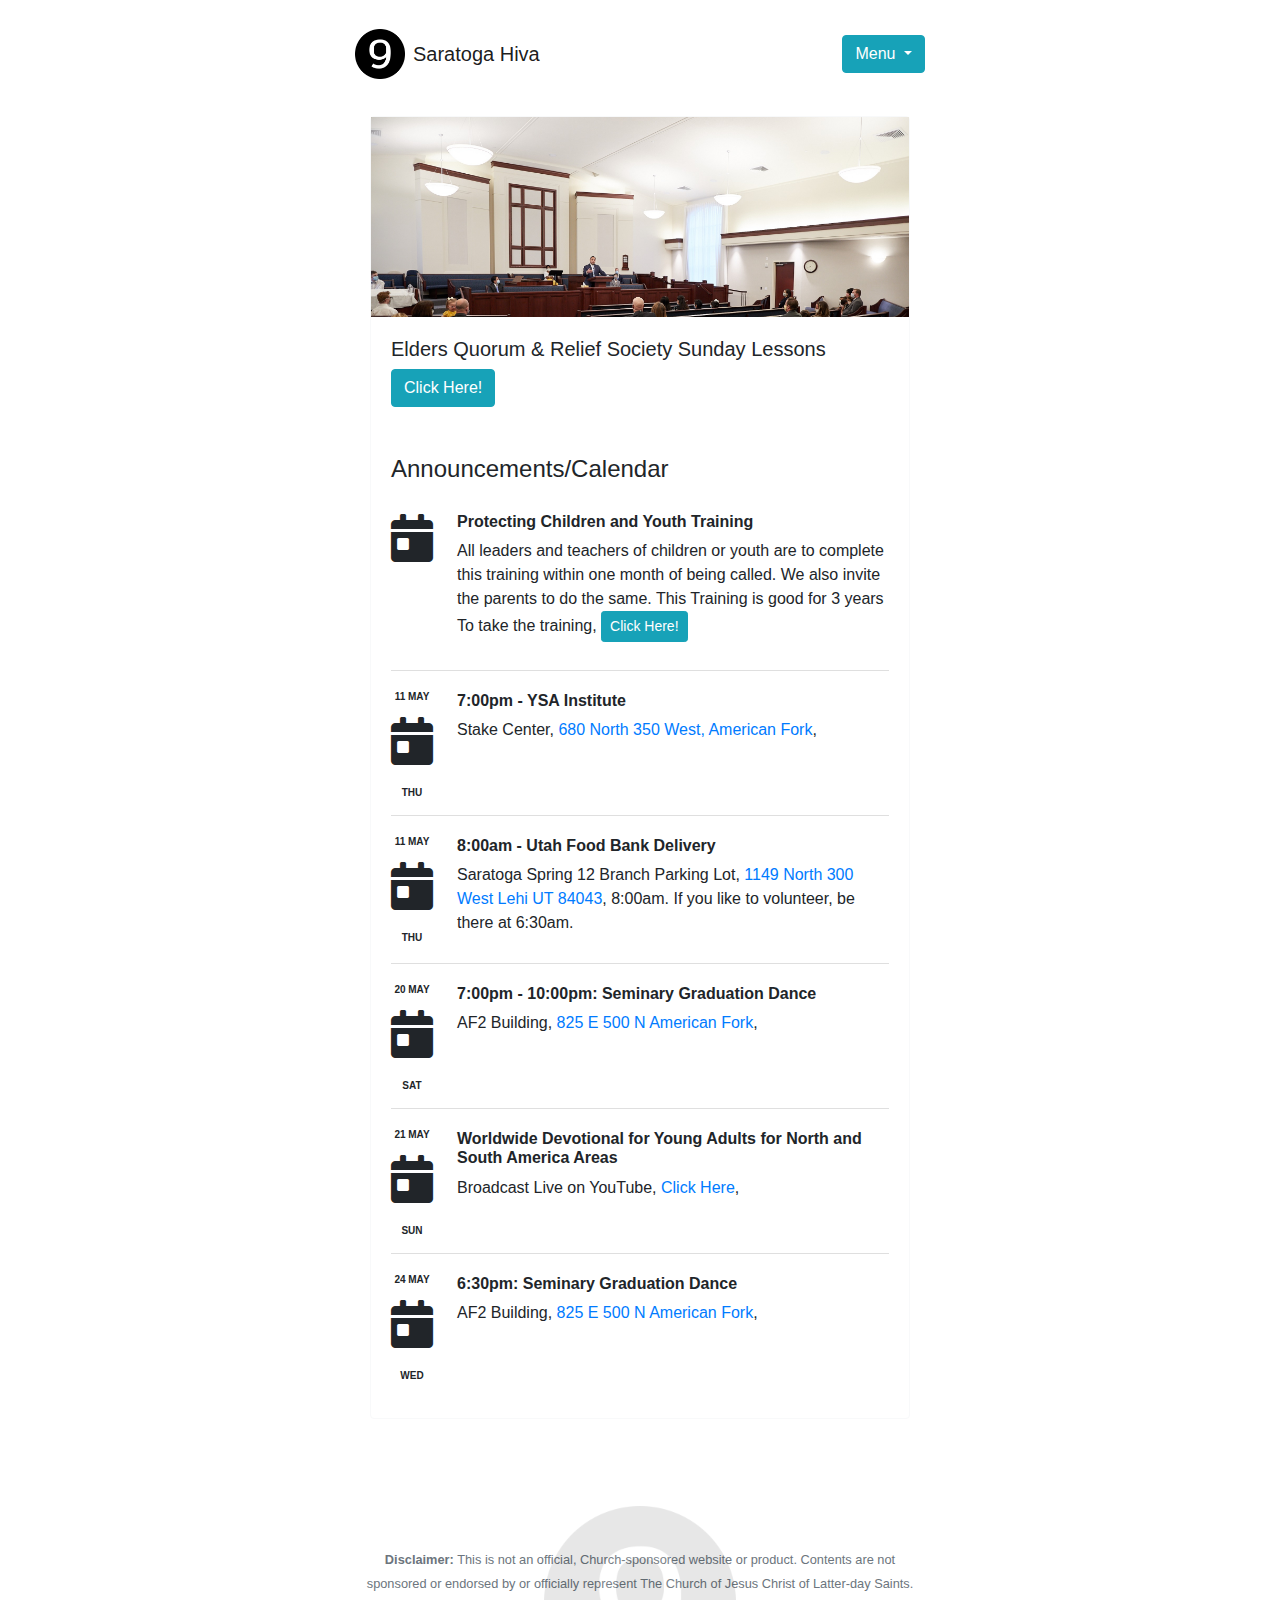
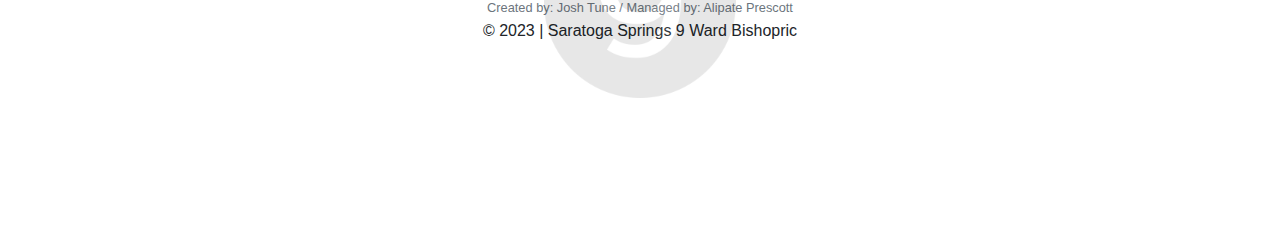
==== announcements/index.html @ 68c1c5eb "auto deployment updates" ====
<!DOCTYPE html><html lang="en"><head><meta name="generator" content="Scully 1.1.1">
    <meta charset="utf-8">
    <title>Saratoga 9</title>
    <base href="/">
    <meta name="viewport" content="width=device-width, initial-scale=1">
    <link rel="icon" type="image/x-icon" href="favicon.ico">
  <link rel="stylesheet" href="styles.css"><script charset="utf-8" src="default~features-announcements-announcements-module~features-cheat-sheet-cheat-sheet-module~features~36533566.js"></script><script charset="utf-8" src="features-announcements-announcements-module.js"></script><style>.logo[_ngcontent-tpg-c47] { height: 50px; width: 50px;}</style><style>.nav-item[_ngcontent-tpg-c47] { cursor: pointer; }</style><style>#footer[_ngcontent-tpg-c48] {position: relative; min-height: 200px; margin-top: 80px; margin-left: auto;}</style><style>img.footer-logo[_ngcontent-tpg-c48] {opacity: 0.09; position: relative; margin: 0 auto -180px 0;}</style><style>.card-img-wrapper[_ngcontent-tpg-c109] {
  background: url('sacrament-seating-02.jpg');
  background-size: cover;
  height: 200px;
}
/*# sourceMappingURL=[data-uri] */</style><style>.card-img-wrapper[_ngcontent-tpg-c108] {
  background: url('sacrament-seating-02.jpg');
  background-size: cover;
  height: 200px;
}

.card-img-wrapper1[_ngcontent-tpg-c108] {
  background: url('eq-rs-lessons-q1-2023.png');
  background-size: cover;
  height: 610px;
}
/*# sourceMappingURL=[data-uri] */</style><script>window['ScullyIO']='generated';</script></head>
  <body scully-version="1.1.1">
    <s9-root ng-version="11.2.14"><router-outlet></router-outlet><s9-main><s9-navigation _nghost-tpg-c47=""><nav _ngcontent-tpg-c47="" class="navbar navbar-expand-lg navbar-light mt-3"><div _ngcontent-tpg-c47="" class="container custom-container"><a _ngcontent-tpg-c47="" routerlink="/home" class="navbar-brand d-flex align-items-center" ng-reflect-router-link="/home" href="/home"><img _ngcontent-tpg-c47="" src="./assets/logo.png" class="logo"><span _ngcontent-tpg-c47="" class="ml-2">Saratoga Hiva</span></a><div _ngcontent-tpg-c47="" class="btn-group"><button _ngcontent-tpg-c47="" type="button" data-toggle="dropdown" data-target="#navbar-items" aria-controls="navbar-items" aria-expanded="false" id="Toggle navigation" class="btn btn-info dropdown-toggle"> Menu </button><ul _ngcontent-tpg-c47="" aria-labelledby="Toggle navigation" class="dropdown-menu dropdown-menu-dark"><li _ngcontent-tpg-c47=""><a _ngcontent-tpg-c47="" routerlink="home" class="dropdown-item" ng-reflect-router-link="home" href="/home">Home</a></li><li _ngcontent-tpg-c47=""><a _ngcontent-tpg-c47="" routerlink="announcements" class="dropdown-item" ng-reflect-router-link="announcements" href="/announcements">Announcements/Calendar/Lessons</a></li><li _ngcontent-tpg-c47=""><hr _ngcontent-tpg-c47="" class="dropdown-divider"></li><!--bindings={
  "ng-reflect-ng-for-of": ""
}--><li _ngcontent-tpg-c47="" class="nav-item"><a _ngcontent-tpg-c47="" routerlink="/login" class="nav-item nav-link" ng-reflect-router-link="/login" href="/login"><i _ngcontent-tpg-c47="" class="fas fa-sign-in-alt"></i> Sign In </a><!--bindings={
  "ng-reflect-ng-if": "true"
}--><!--bindings={
  "ng-reflect-ng-if": "false"
}--></li></ul></div></div></nav></s9-navigation><div class="custom-container container pt-4 mrg-horizon-auto"><router-outlet></router-outlet><s9-announcements _nghost-tpg-c109=""><div _ngcontent-tpg-c109="" id="announcements" class="col-12 mb-3"><s9-announcement-list _ngcontent-tpg-c109="" _nghost-tpg-c108="" ng-reflect-announcements="[object Object],[object Object"><div _ngcontent-tpg-c108="" class="card border-light"><div _ngcontent-tpg-c108="" class="card-img-wrapper"></div><div _ngcontent-tpg-c108="" class="card-body"><section _ngcontent-tpg-c108=""><h5 _ngcontent-tpg-c108="">Elders Quorum &amp; Relief Society Sunday Lessons</h5><button _ngcontent-tpg-c108="" type="button" data-toggle="modal" data-target="#exampleModalLong" class="btn btn-info"> Click Here! </button><div _ngcontent-tpg-c108="" id="exampleModalLong" tabindex="-1" role="dialog" aria-labelledby="exampleModalLongTitle" aria-hidden="true" class="modal fade"><div _ngcontent-tpg-c108="" role="document" class="modal-dialog"><div _ngcontent-tpg-c108="" class="modal-content"><div _ngcontent-tpg-c108="" class="modal-header"><h4 _ngcontent-tpg-c108="" id="exampleModalLongTitle" class="modal-title"></h4><button _ngcontent-tpg-c108="" type="button" data-dismiss="modal" aria-label="Close" class="close"><span _ngcontent-tpg-c108="" aria-hidden="true">×</span></button></div><div _ngcontent-tpg-c108="" class="modal-body"><div _ngcontent-tpg-c108="" class="card border-light"><div _ngcontent-tpg-c108="" class="card-img-wrapper1"></div></div></div><div _ngcontent-tpg-c108="" class="modal-footer"><button _ngcontent-tpg-c108="" type="button" data-dismiss="modal" class="btn btn-secondary"> Close </button></div></div></div></div></section><br _ngcontent-tpg-c108=""><br _ngcontent-tpg-c108=""><section _ngcontent-tpg-c108=""><h1 _ngcontent-tpg-c108="" class="h4"><a _ngcontent-tpg-c108="" id="user-content-ward-conference-agenda" aria-hidden="false" href="#ward-conference-" class="anchor"></a>Announcements/Calendar </h1><ul _ngcontent-tpg-c108="" class="list-group list-group-flush"><li _ngcontent-tpg-c108="" class="list-group-item ml-0 pl-0 mr-0 pr-0"><div _ngcontent-tpg-c108="" class="d-flex justify-content-start"><div _ngcontent-tpg-c108="" class="text-center"><span _ngcontent-tpg-c108="" class="text-uppercase font-weight-bold font-size-10"></span><div _ngcontent-tpg-c108="" class="fa-3x"><i _ngcontent-tpg-c108="" class="fas fa-calendar-day"></i></div><span _ngcontent-tpg-c108="" class="text-uppercase font-weight-bold font-size-10"></span></div><div _ngcontent-tpg-c108="" class="ml-4 mt-2"><h2 _ngcontent-tpg-c108="" class="h6 font-weight-bold"> Protecting Children and Youth Training </h2><p _ngcontent-tpg-c108="">All leaders and teachers of children or youth are to complete this training within one month of being called. We also invite the parents to do the same. This Training is good for 3 years To take the training, <a class="btn btn-sm btn-info font-size-14 text-capitalize" href="https://www.churchofjesuschrist.org/callings/church-safety-and-health/protecting-children-and-youth?lang=eng&amp;cid=rdb_v_protectingchildren" target="_blank">Click Here!</a> </p></div></div></li><li _ngcontent-tpg-c108="" class="list-group-item ml-0 pl-0 mr-0 pr-0"><div _ngcontent-tpg-c108="" class="d-flex justify-content-start"><div _ngcontent-tpg-c108="" class="text-center"><span _ngcontent-tpg-c108="" class="text-uppercase font-weight-bold font-size-10">11 May</span><div _ngcontent-tpg-c108="" class="fa-3x"><i _ngcontent-tpg-c108="" class="fas fa-calendar-day"></i></div><span _ngcontent-tpg-c108="" class="text-uppercase font-weight-bold font-size-10">Thu</span></div><div _ngcontent-tpg-c108="" class="ml-4 mt-2"><h2 _ngcontent-tpg-c108="" class="h6 font-weight-bold"> 7:00pm - YSA Institute </h2><p _ngcontent-tpg-c108="">Stake Center, <a href="https://goo.gl/maps/RvUDX51bqqeHVh8r7" target="_blank">680 North 350 West, American Fork</a>,</p></div></div></li><li _ngcontent-tpg-c108="" class="list-group-item ml-0 pl-0 mr-0 pr-0"><div _ngcontent-tpg-c108="" class="d-flex justify-content-start"><div _ngcontent-tpg-c108="" class="text-center"><span _ngcontent-tpg-c108="" class="text-uppercase font-weight-bold font-size-10">11 May</span><div _ngcontent-tpg-c108="" class="fa-3x"><i _ngcontent-tpg-c108="" class="fas fa-calendar-day"></i></div><span _ngcontent-tpg-c108="" class="text-uppercase font-weight-bold font-size-10">Thu</span></div><div _ngcontent-tpg-c108="" class="ml-4 mt-2"><h2 _ngcontent-tpg-c108="" class="h6 font-weight-bold"> 8:00am - Utah Food Bank Delivery </h2><p _ngcontent-tpg-c108="">Saratoga Spring 12 Branch Parking Lot, <a href="https://goo.gl/maps/GCA2rMwdfKwQbxZu5" target="_blank">1149 North 300 West Lehi UT 84043</a>, 8:00am. If you like to volunteer, be there at 6:30am.</p></div></div></li><li _ngcontent-tpg-c108="" class="list-group-item ml-0 pl-0 mr-0 pr-0"><div _ngcontent-tpg-c108="" class="d-flex justify-content-start"><div _ngcontent-tpg-c108="" class="text-center"><span _ngcontent-tpg-c108="" class="text-uppercase font-weight-bold font-size-10">20 May</span><div _ngcontent-tpg-c108="" class="fa-3x"><i _ngcontent-tpg-c108="" class="fas fa-calendar-day"></i></div><span _ngcontent-tpg-c108="" class="text-uppercase font-weight-bold font-size-10">Sat</span></div><div _ngcontent-tpg-c108="" class="ml-4 mt-2"><h2 _ngcontent-tpg-c108="" class="h6 font-weight-bold"> 7:00pm - 10:00pm: Seminary Graduation Dance </h2><p _ngcontent-tpg-c108="">AF2 Building, <a href="https://goo.gl/maps/T1vbbbV4PmntC7ww6" target="_blank">825 E 500 N American Fork</a>, </p></div></div></li><li _ngcontent-tpg-c108="" class="list-group-item ml-0 pl-0 mr-0 pr-0"><div _ngcontent-tpg-c108="" class="d-flex justify-content-start"><div _ngcontent-tpg-c108="" class="text-center"><span _ngcontent-tpg-c108="" class="text-uppercase font-weight-bold font-size-10">21 May</span><div _ngcontent-tpg-c108="" class="fa-3x"><i _ngcontent-tpg-c108="" class="fas fa-calendar-day"></i></div><span _ngcontent-tpg-c108="" class="text-uppercase font-weight-bold font-size-10">Sun</span></div><div _ngcontent-tpg-c108="" class="ml-4 mt-2"><h2 _ngcontent-tpg-c108="" class="h6 font-weight-bold"> Worldwide Devotional for Young Adults for North and South America Areas </h2><p _ngcontent-tpg-c108="">Broadcast Live on YouTube, <a href="https://www.churchofjesuschrist.org/media/broadcasts?lang=eng" target="_blank">Click Here</a>, </p></div></div></li><li _ngcontent-tpg-c108="" class="list-group-item ml-0 pl-0 mr-0 pr-0"><div _ngcontent-tpg-c108="" class="d-flex justify-content-start"><div _ngcontent-tpg-c108="" class="text-center"><span _ngcontent-tpg-c108="" class="text-uppercase font-weight-bold font-size-10">24 May</span><div _ngcontent-tpg-c108="" class="fa-3x"><i _ngcontent-tpg-c108="" class="fas fa-calendar-day"></i></div><span _ngcontent-tpg-c108="" class="text-uppercase font-weight-bold font-size-10">Wed</span></div><div _ngcontent-tpg-c108="" class="ml-4 mt-2"><h2 _ngcontent-tpg-c108="" class="h6 font-weight-bold"> 6:30pm: Seminary Graduation Dance </h2><p _ngcontent-tpg-c108="">AF2 Building, <a href="https://goo.gl/maps/T1vbbbV4PmntC7ww6" target="_blank">825 E 500 N American Fork</a>, </p></div></div></li><!--bindings={
  "ng-reflect-ng-for-of": "[object Object],[object Object"
}--></ul></section></div></div></s9-announcement-list></div></s9-announcements><!--container--></div><s9-footer _nghost-tpg-c48=""><div _ngcontent-tpg-c48="" id="footer" class="container custom-container mrg-btm-150 text-center"><img _ngcontent-tpg-c48="" src="./assets/logo.png" class="footer-logo"><span _ngcontent-tpg-c48="" style="vertical-align: middle; display: inline-block;"><br _ngcontent-tpg-c48=""><small _ngcontent-tpg-c48="" _ngcontent-gql-c26="" class="text-muted"><b _ngcontent-tpg-c48="">Disclaimer:</b> This is not an official, Church-sponsored website or product. Contents are not sponsored or endorsed by or officially represent The Church of Jesus Christ of Latter-day Saints.</small></span><br _ngcontent-tpg-c48=""><small _ngcontent-tpg-c48="" _ngcontent-gql-c26="" class="text-muted">Created by: Josh Tune / Managed by: Alipate Prescott</small><br _ngcontent-tpg-c48=""> © 2023 | Saratoga Springs 9 Ward Bishopric </div></s9-footer></s9-main><!--container--></s9-root>
  <script id="ScullyIO-transfer-state"></script><script src="runtime.js" defer=""></script><script src="polyfills.js" defer=""></script><script src="scripts.js" defer=""></script><script src="vendor.js" defer=""></script><script src="main.js" defer=""></script>

</body></html>
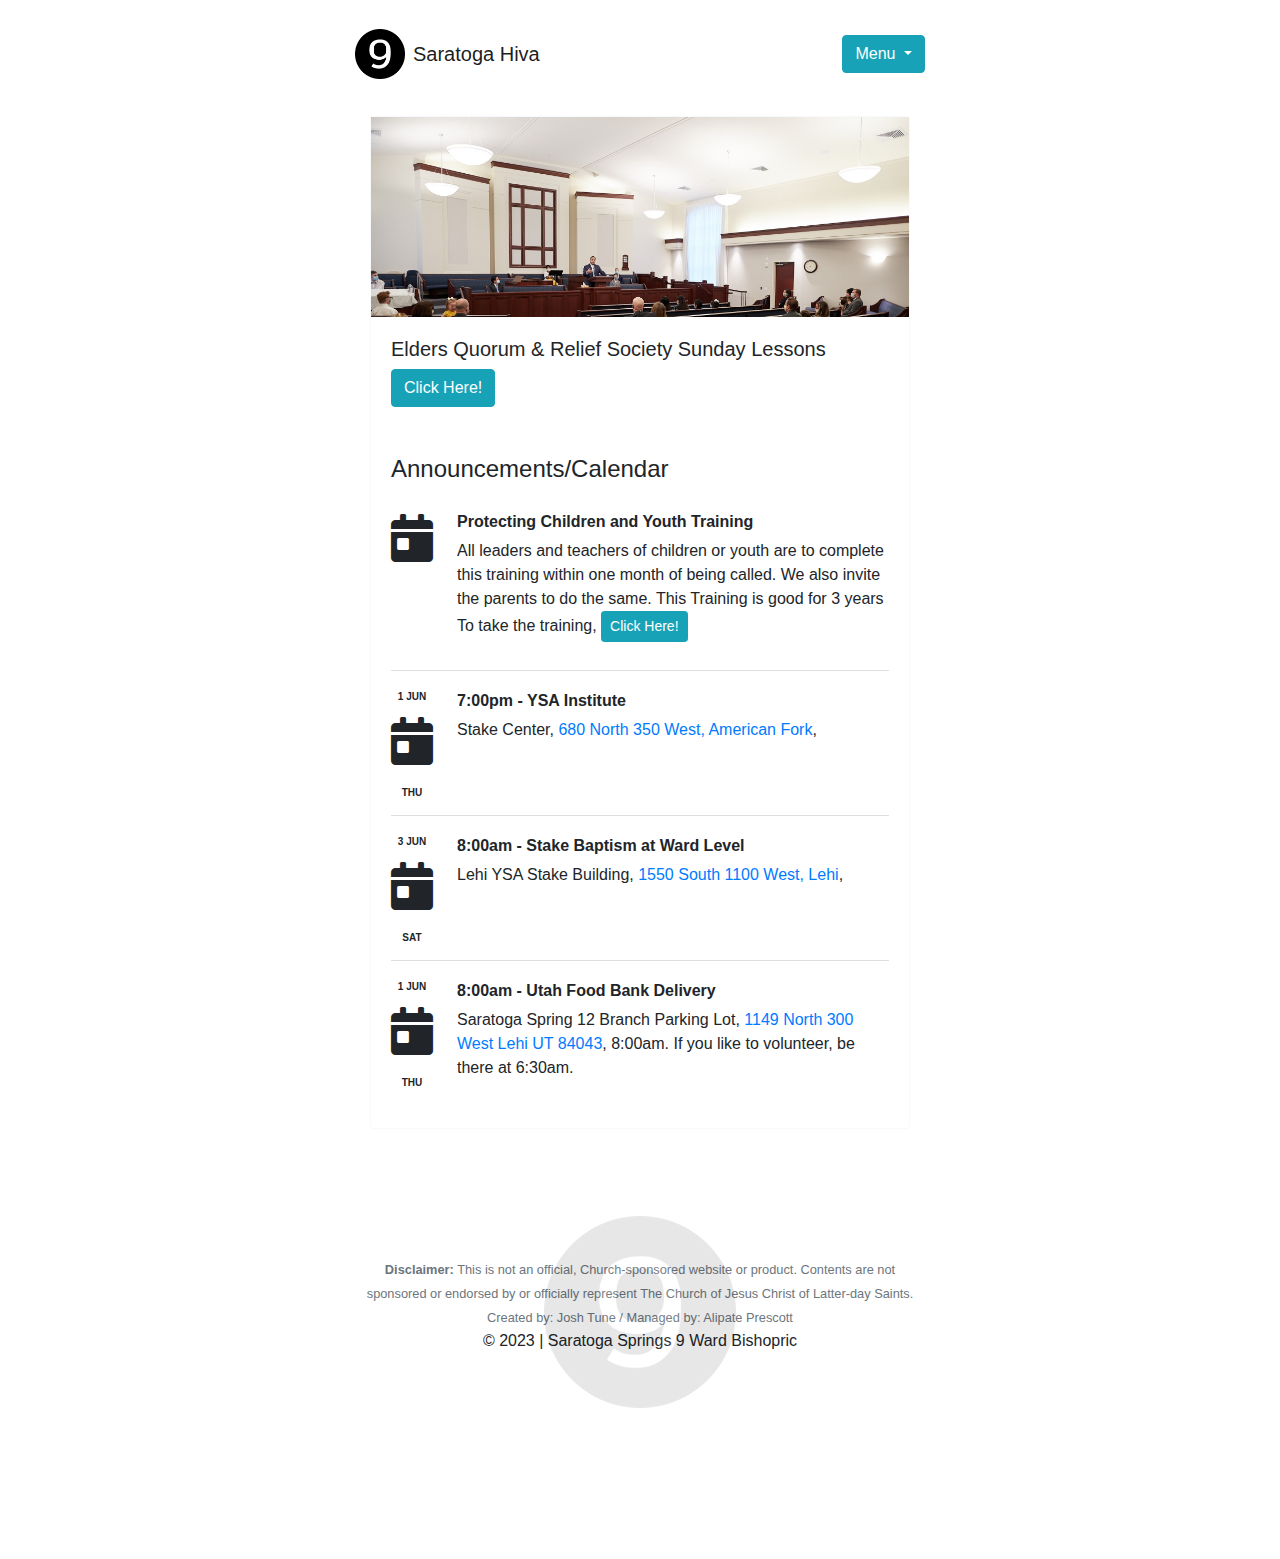
==== commit a4e3f076: "auto deployment updates" ====
--- a/announcements/index.html
+++ b/announcements/index.html
@@ -4,33 +4,33 @@
     <base href="/">
     <meta name="viewport" content="width=device-width, initial-scale=1">
     <link rel="icon" type="image/x-icon" href="favicon.ico">
-  <link rel="stylesheet" href="styles.css"><script charset="utf-8" src="default~features-announcements-announcements-module~features-cheat-sheet-cheat-sheet-module~features~36533566.js"></script><script charset="utf-8" src="features-announcements-announcements-module.js"></script><style>.logo[_ngcontent-tpg-c47] { height: 50px; width: 50px;}</style><style>.nav-item[_ngcontent-tpg-c47] { cursor: pointer; }</style><style>#footer[_ngcontent-tpg-c48] {position: relative; min-height: 200px; margin-top: 80px; margin-left: auto;}</style><style>img.footer-logo[_ngcontent-tpg-c48] {opacity: 0.09; position: relative; margin: 0 auto -180px 0;}</style><style>.card-img-wrapper[_ngcontent-tpg-c109] {
+  <link rel="stylesheet" href="styles.css"><script charset="utf-8" src="default~features-announcements-announcements-module~features-cheat-sheet-cheat-sheet-module~features~36533566.js"></script><script charset="utf-8" src="features-announcements-announcements-module.js"></script><style>.logo[_ngcontent-ncd-c47] { height: 50px; width: 50px;}</style><style>.nav-item[_ngcontent-ncd-c47] { cursor: pointer; }</style><style>#footer[_ngcontent-ncd-c48] {position: relative; min-height: 200px; margin-top: 80px; margin-left: auto;}</style><style>img.footer-logo[_ngcontent-ncd-c48] {opacity: 0.09; position: relative; margin: 0 auto -180px 0;}</style><style>.card-img-wrapper[_ngcontent-ncd-c109] {
   background: url('sacrament-seating-02.jpg');
   background-size: cover;
   height: 200px;
 }
-/*# sourceMappingURL=[data-uri] */</style><style>.card-img-wrapper[_ngcontent-tpg-c108] {
+/*# sourceMappingURL=[data-uri] */</style><style>.card-img-wrapper[_ngcontent-ncd-c108] {
   background: url('sacrament-seating-02.jpg');
   background-size: cover;
   height: 200px;
 }
 
-.card-img-wrapper1[_ngcontent-tpg-c108] {
+.card-img-wrapper1[_ngcontent-ncd-c108] {
   background: url('eq-rs-lessons-q1-2023.png');
   background-size: cover;
   height: 610px;
 }
 /*# sourceMappingURL=[data-uri] */</style><script>window['ScullyIO']='generated';</script></head>
   <body scully-version="1.1.1">
-    <s9-root ng-version="11.2.14"><router-outlet></router-outlet><s9-main><s9-navigation _nghost-tpg-c47=""><nav _ngcontent-tpg-c47="" class="navbar navbar-expand-lg navbar-light mt-3"><div _ngcontent-tpg-c47="" class="container custom-container"><a _ngcontent-tpg-c47="" routerlink="/home" class="navbar-brand d-flex align-items-center" ng-reflect-router-link="/home" href="/home"><img _ngcontent-tpg-c47="" src="./assets/logo.png" class="logo"><span _ngcontent-tpg-c47="" class="ml-2">Saratoga Hiva</span></a><div _ngcontent-tpg-c47="" class="btn-group"><button _ngcontent-tpg-c47="" type="button" data-toggle="dropdown" data-target="#navbar-items" aria-controls="navbar-items" aria-expanded="false" id="Toggle navigation" class="btn btn-info dropdown-toggle"> Menu </button><ul _ngcontent-tpg-c47="" aria-labelledby="Toggle navigation" class="dropdown-menu dropdown-menu-dark"><li _ngcontent-tpg-c47=""><a _ngcontent-tpg-c47="" routerlink="home" class="dropdown-item" ng-reflect-router-link="home" href="/home">Home</a></li><li _ngcontent-tpg-c47=""><a _ngcontent-tpg-c47="" routerlink="announcements" class="dropdown-item" ng-reflect-router-link="announcements" href="/announcements">Announcements/Calendar/Lessons</a></li><li _ngcontent-tpg-c47=""><hr _ngcontent-tpg-c47="" class="dropdown-divider"></li><!--bindings={
+    <s9-root ng-version="11.2.14"><router-outlet></router-outlet><s9-main><s9-navigation _nghost-ncd-c47=""><nav _ngcontent-ncd-c47="" class="navbar navbar-expand-lg navbar-light mt-3"><div _ngcontent-ncd-c47="" class="container custom-container"><a _ngcontent-ncd-c47="" routerlink="/home" class="navbar-brand d-flex align-items-center" ng-reflect-router-link="/home" href="/home"><img _ngcontent-ncd-c47="" src="./assets/logo.png" class="logo"><span _ngcontent-ncd-c47="" class="ml-2">Saratoga Hiva</span></a><div _ngcontent-ncd-c47="" class="btn-group"><button _ngcontent-ncd-c47="" type="button" data-toggle="dropdown" data-target="#navbar-items" aria-controls="navbar-items" aria-expanded="false" id="Toggle navigation" class="btn btn-info dropdown-toggle"> Menu </button><ul _ngcontent-ncd-c47="" aria-labelledby="Toggle navigation" class="dropdown-menu dropdown-menu-dark"><li _ngcontent-ncd-c47=""><a _ngcontent-ncd-c47="" routerlink="home" class="dropdown-item" ng-reflect-router-link="home" href="/home">Home</a></li><li _ngcontent-ncd-c47=""><a _ngcontent-ncd-c47="" routerlink="announcements" class="dropdown-item" ng-reflect-router-link="announcements" href="/announcements">Announcements/Calendar/Lessons</a></li><li _ngcontent-ncd-c47=""><hr _ngcontent-ncd-c47="" class="dropdown-divider"></li><!--bindings={
   "ng-reflect-ng-for-of": ""
-}--><li _ngcontent-tpg-c47="" class="nav-item"><a _ngcontent-tpg-c47="" routerlink="/login" class="nav-item nav-link" ng-reflect-router-link="/login" href="/login"><i _ngcontent-tpg-c47="" class="fas fa-sign-in-alt"></i> Sign In </a><!--bindings={
+}--><li _ngcontent-ncd-c47="" class="nav-item"><a _ngcontent-ncd-c47="" routerlink="/login" class="nav-item nav-link" ng-reflect-router-link="/login" href="/login"><i _ngcontent-ncd-c47="" class="fas fa-sign-in-alt"></i> Sign In </a><!--bindings={
   "ng-reflect-ng-if": "true"
 }--><!--bindings={
   "ng-reflect-ng-if": "false"
-}--></li></ul></div></div></nav></s9-navigation><div class="custom-container container pt-4 mrg-horizon-auto"><router-outlet></router-outlet><s9-announcements _nghost-tpg-c109=""><div _ngcontent-tpg-c109="" id="announcements" class="col-12 mb-3"><s9-announcement-list _ngcontent-tpg-c109="" _nghost-tpg-c108="" ng-reflect-announcements="[object Object],[object Object"><div _ngcontent-tpg-c108="" class="card border-light"><div _ngcontent-tpg-c108="" class="card-img-wrapper"></div><div _ngcontent-tpg-c108="" class="card-body"><section _ngcontent-tpg-c108=""><h5 _ngcontent-tpg-c108="">Elders Quorum &amp; Relief Society Sunday Lessons</h5><button _ngcontent-tpg-c108="" type="button" data-toggle="modal" data-target="#exampleModalLong" class="btn btn-info"> Click Here! </button><div _ngcontent-tpg-c108="" id="exampleModalLong" tabindex="-1" role="dialog" aria-labelledby="exampleModalLongTitle" aria-hidden="true" class="modal fade"><div _ngcontent-tpg-c108="" role="document" class="modal-dialog"><div _ngcontent-tpg-c108="" class="modal-content"><div _ngcontent-tpg-c108="" class="modal-header"><h4 _ngcontent-tpg-c108="" id="exampleModalLongTitle" class="modal-title"></h4><button _ngcontent-tpg-c108="" type="button" data-dismiss="modal" aria-label="Close" class="close"><span _ngcontent-tpg-c108="" aria-hidden="true">×</span></button></div><div _ngcontent-tpg-c108="" class="modal-body"><div _ngcontent-tpg-c108="" class="card border-light"><div _ngcontent-tpg-c108="" class="card-img-wrapper1"></div></div></div><div _ngcontent-tpg-c108="" class="modal-footer"><button _ngcontent-tpg-c108="" type="button" data-dismiss="modal" class="btn btn-secondary"> Close </button></div></div></div></div></section><br _ngcontent-tpg-c108=""><br _ngcontent-tpg-c108=""><section _ngcontent-tpg-c108=""><h1 _ngcontent-tpg-c108="" class="h4"><a _ngcontent-tpg-c108="" id="user-content-ward-conference-agenda" aria-hidden="false" href="#ward-conference-" class="anchor"></a>Announcements/Calendar </h1><ul _ngcontent-tpg-c108="" class="list-group list-group-flush"><li _ngcontent-tpg-c108="" class="list-group-item ml-0 pl-0 mr-0 pr-0"><div _ngcontent-tpg-c108="" class="d-flex justify-content-start"><div _ngcontent-tpg-c108="" class="text-center"><span _ngcontent-tpg-c108="" class="text-uppercase font-weight-bold font-size-10"></span><div _ngcontent-tpg-c108="" class="fa-3x"><i _ngcontent-tpg-c108="" class="fas fa-calendar-day"></i></div><span _ngcontent-tpg-c108="" class="text-uppercase font-weight-bold font-size-10"></span></div><div _ngcontent-tpg-c108="" class="ml-4 mt-2"><h2 _ngcontent-tpg-c108="" class="h6 font-weight-bold"> Protecting Children and Youth Training </h2><p _ngcontent-tpg-c108="">All leaders and teachers of children or youth are to complete this training within one month of being called. We also invite the parents to do the same. This Training is good for 3 years To take the training, <a class="btn btn-sm btn-info font-size-14 text-capitalize" href="https://www.churchofjesuschrist.org/callings/church-safety-and-health/protecting-children-and-youth?lang=eng&amp;cid=rdb_v_protectingchildren" target="_blank">Click Here!</a> </p></div></div></li><li _ngcontent-tpg-c108="" class="list-group-item ml-0 pl-0 mr-0 pr-0"><div _ngcontent-tpg-c108="" class="d-flex justify-content-start"><div _ngcontent-tpg-c108="" class="text-center"><span _ngcontent-tpg-c108="" class="text-uppercase font-weight-bold font-size-10">11 May</span><div _ngcontent-tpg-c108="" class="fa-3x"><i _ngcontent-tpg-c108="" class="fas fa-calendar-day"></i></div><span _ngcontent-tpg-c108="" class="text-uppercase font-weight-bold font-size-10">Thu</span></div><div _ngcontent-tpg-c108="" class="ml-4 mt-2"><h2 _ngcontent-tpg-c108="" class="h6 font-weight-bold"> 7:00pm - YSA Institute </h2><p _ngcontent-tpg-c108="">Stake Center, <a href="https://goo.gl/maps/RvUDX51bqqeHVh8r7" target="_blank">680 North 350 West, American Fork</a>,</p></div></div></li><li _ngcontent-tpg-c108="" class="list-group-item ml-0 pl-0 mr-0 pr-0"><div _ngcontent-tpg-c108="" class="d-flex justify-content-start"><div _ngcontent-tpg-c108="" class="text-center"><span _ngcontent-tpg-c108="" class="text-uppercase font-weight-bold font-size-10">11 May</span><div _ngcontent-tpg-c108="" class="fa-3x"><i _ngcontent-tpg-c108="" class="fas fa-calendar-day"></i></div><span _ngcontent-tpg-c108="" class="text-uppercase font-weight-bold font-size-10">Thu</span></div><div _ngcontent-tpg-c108="" class="ml-4 mt-2"><h2 _ngcontent-tpg-c108="" class="h6 font-weight-bold"> 8:00am - Utah Food Bank Delivery </h2><p _ngcontent-tpg-c108="">Saratoga Spring 12 Branch Parking Lot, <a href="https://goo.gl/maps/GCA2rMwdfKwQbxZu5" target="_blank">1149 North 300 West Lehi UT 84043</a>, 8:00am. If you like to volunteer, be there at 6:30am.</p></div></div></li><li _ngcontent-tpg-c108="" class="list-group-item ml-0 pl-0 mr-0 pr-0"><div _ngcontent-tpg-c108="" class="d-flex justify-content-start"><div _ngcontent-tpg-c108="" class="text-center"><span _ngcontent-tpg-c108="" class="text-uppercase font-weight-bold font-size-10">20 May</span><div _ngcontent-tpg-c108="" class="fa-3x"><i _ngcontent-tpg-c108="" class="fas fa-calendar-day"></i></div><span _ngcontent-tpg-c108="" class="text-uppercase font-weight-bold font-size-10">Sat</span></div><div _ngcontent-tpg-c108="" class="ml-4 mt-2"><h2 _ngcontent-tpg-c108="" class="h6 font-weight-bold"> 7:00pm - 10:00pm: Seminary Graduation Dance </h2><p _ngcontent-tpg-c108="">AF2 Building, <a href="https://goo.gl/maps/T1vbbbV4PmntC7ww6" target="_blank">825 E 500 N American Fork</a>, </p></div></div></li><li _ngcontent-tpg-c108="" class="list-group-item ml-0 pl-0 mr-0 pr-0"><div _ngcontent-tpg-c108="" class="d-flex justify-content-start"><div _ngcontent-tpg-c108="" class="text-center"><span _ngcontent-tpg-c108="" class="text-uppercase font-weight-bold font-size-10">21 May</span><div _ngcontent-tpg-c108="" class="fa-3x"><i _ngcontent-tpg-c108="" class="fas fa-calendar-day"></i></div><span _ngcontent-tpg-c108="" class="text-uppercase font-weight-bold font-size-10">Sun</span></div><div _ngcontent-tpg-c108="" class="ml-4 mt-2"><h2 _ngcontent-tpg-c108="" class="h6 font-weight-bold"> Worldwide Devotional for Young Adults for North and South America Areas </h2><p _ngcontent-tpg-c108="">Broadcast Live on YouTube, <a href="https://www.churchofjesuschrist.org/media/broadcasts?lang=eng" target="_blank">Click Here</a>, </p></div></div></li><li _ngcontent-tpg-c108="" class="list-group-item ml-0 pl-0 mr-0 pr-0"><div _ngcontent-tpg-c108="" class="d-flex justify-content-start"><div _ngcontent-tpg-c108="" class="text-center"><span _ngcontent-tpg-c108="" class="text-uppercase font-weight-bold font-size-10">24 May</span><div _ngcontent-tpg-c108="" class="fa-3x"><i _ngcontent-tpg-c108="" class="fas fa-calendar-day"></i></div><span _ngcontent-tpg-c108="" class="text-uppercase font-weight-bold font-size-10">Wed</span></div><div _ngcontent-tpg-c108="" class="ml-4 mt-2"><h2 _ngcontent-tpg-c108="" class="h6 font-weight-bold"> 6:30pm: Seminary Graduation Dance </h2><p _ngcontent-tpg-c108="">AF2 Building, <a href="https://goo.gl/maps/T1vbbbV4PmntC7ww6" target="_blank">825 E 500 N American Fork</a>, </p></div></div></li><!--bindings={
+}--></li></ul></div></div></nav></s9-navigation><div class="custom-container container pt-4 mrg-horizon-auto"><router-outlet></router-outlet><s9-announcements _nghost-ncd-c109=""><div _ngcontent-ncd-c109="" id="announcements" class="col-12 mb-3"><s9-announcement-list _ngcontent-ncd-c109="" _nghost-ncd-c108="" ng-reflect-announcements="[object Object],[object Object"><div _ngcontent-ncd-c108="" class="card border-light"><div _ngcontent-ncd-c108="" class="card-img-wrapper"></div><div _ngcontent-ncd-c108="" class="card-body"><section _ngcontent-ncd-c108=""><h5 _ngcontent-ncd-c108="">Elders Quorum &amp; Relief Society Sunday Lessons</h5><button _ngcontent-ncd-c108="" type="button" data-toggle="modal" data-target="#exampleModalLong" class="btn btn-info"> Click Here! </button><div _ngcontent-ncd-c108="" id="exampleModalLong" tabindex="-1" role="dialog" aria-labelledby="exampleModalLongTitle" aria-hidden="true" class="modal fade"><div _ngcontent-ncd-c108="" role="document" class="modal-dialog"><div _ngcontent-ncd-c108="" class="modal-content"><div _ngcontent-ncd-c108="" class="modal-header"><h4 _ngcontent-ncd-c108="" id="exampleModalLongTitle" class="modal-title"></h4><button _ngcontent-ncd-c108="" type="button" data-dismiss="modal" aria-label="Close" class="close"><span _ngcontent-ncd-c108="" aria-hidden="true">×</span></button></div><div _ngcontent-ncd-c108="" class="modal-body"><div _ngcontent-ncd-c108="" class="card border-light"><div _ngcontent-ncd-c108="" class="card-img-wrapper1"></div></div></div><div _ngcontent-ncd-c108="" class="modal-footer"><button _ngcontent-ncd-c108="" type="button" data-dismiss="modal" class="btn btn-secondary"> Close </button></div></div></div></div></section><br _ngcontent-ncd-c108=""><br _ngcontent-ncd-c108=""><section _ngcontent-ncd-c108=""><h1 _ngcontent-ncd-c108="" class="h4"><a _ngcontent-ncd-c108="" id="user-content-ward-conference-agenda" aria-hidden="false" href="#ward-conference-" class="anchor"></a>Announcements/Calendar </h1><ul _ngcontent-ncd-c108="" class="list-group list-group-flush"><li _ngcontent-ncd-c108="" class="list-group-item ml-0 pl-0 mr-0 pr-0"><div _ngcontent-ncd-c108="" class="d-flex justify-content-start"><div _ngcontent-ncd-c108="" class="text-center"><span _ngcontent-ncd-c108="" class="text-uppercase font-weight-bold font-size-10"></span><div _ngcontent-ncd-c108="" class="fa-3x"><i _ngcontent-ncd-c108="" class="fas fa-calendar-day"></i></div><span _ngcontent-ncd-c108="" class="text-uppercase font-weight-bold font-size-10"></span></div><div _ngcontent-ncd-c108="" class="ml-4 mt-2"><h2 _ngcontent-ncd-c108="" class="h6 font-weight-bold"> Protecting Children and Youth Training </h2><p _ngcontent-ncd-c108="">All leaders and teachers of children or youth are to complete this training within one month of being called. We also invite the parents to do the same. This Training is good for 3 years To take the training, <a class="btn btn-sm btn-info font-size-14 text-capitalize" href="https://www.churchofjesuschrist.org/callings/church-safety-and-health/protecting-children-and-youth?lang=eng&amp;cid=rdb_v_protectingchildren" target="_blank">Click Here!</a> </p></div></div></li><li _ngcontent-ncd-c108="" class="list-group-item ml-0 pl-0 mr-0 pr-0"><div _ngcontent-ncd-c108="" class="d-flex justify-content-start"><div _ngcontent-ncd-c108="" class="text-center"><span _ngcontent-ncd-c108="" class="text-uppercase font-weight-bold font-size-10">1 Jun</span><div _ngcontent-ncd-c108="" class="fa-3x"><i _ngcontent-ncd-c108="" class="fas fa-calendar-day"></i></div><span _ngcontent-ncd-c108="" class="text-uppercase font-weight-bold font-size-10">Thu</span></div><div _ngcontent-ncd-c108="" class="ml-4 mt-2"><h2 _ngcontent-ncd-c108="" class="h6 font-weight-bold"> 7:00pm - YSA Institute </h2><p _ngcontent-ncd-c108="">Stake Center, <a href="https://goo.gl/maps/RvUDX51bqqeHVh8r7" target="_blank">680 North 350 West, American Fork</a>,</p></div></div></li><li _ngcontent-ncd-c108="" class="list-group-item ml-0 pl-0 mr-0 pr-0"><div _ngcontent-ncd-c108="" class="d-flex justify-content-start"><div _ngcontent-ncd-c108="" class="text-center"><span _ngcontent-ncd-c108="" class="text-uppercase font-weight-bold font-size-10">3 Jun</span><div _ngcontent-ncd-c108="" class="fa-3x"><i _ngcontent-ncd-c108="" class="fas fa-calendar-day"></i></div><span _ngcontent-ncd-c108="" class="text-uppercase font-weight-bold font-size-10">Sat</span></div><div _ngcontent-ncd-c108="" class="ml-4 mt-2"><h2 _ngcontent-ncd-c108="" class="h6 font-weight-bold"> 8:00am - Stake Baptism at Ward Level </h2><p _ngcontent-ncd-c108="">Lehi YSA Stake Building, <a href="https://goo.gl/maps/42tAnxMzUrME5yeY9" target="_blank">1550 South  1100 West, Lehi</a>, </p></div></div></li><li _ngcontent-ncd-c108="" class="list-group-item ml-0 pl-0 mr-0 pr-0"><div _ngcontent-ncd-c108="" class="d-flex justify-content-start"><div _ngcontent-ncd-c108="" class="text-center"><span _ngcontent-ncd-c108="" class="text-uppercase font-weight-bold font-size-10">1 Jun</span><div _ngcontent-ncd-c108="" class="fa-3x"><i _ngcontent-ncd-c108="" class="fas fa-calendar-day"></i></div><span _ngcontent-ncd-c108="" class="text-uppercase font-weight-bold font-size-10">Thu</span></div><div _ngcontent-ncd-c108="" class="ml-4 mt-2"><h2 _ngcontent-ncd-c108="" class="h6 font-weight-bold"> 8:00am - Utah Food Bank Delivery </h2><p _ngcontent-ncd-c108="">Saratoga Spring 12 Branch Parking Lot, <a href="https://goo.gl/maps/GCA2rMwdfKwQbxZu5" target="_blank">1149 North 300 West Lehi UT 84043</a>, 8:00am. If you like to volunteer, be there at 6:30am.</p></div></div></li><!--bindings={
   "ng-reflect-ng-for-of": "[object Object],[object Object"
-}--></ul></section></div></div></s9-announcement-list></div></s9-announcements><!--container--></div><s9-footer _nghost-tpg-c48=""><div _ngcontent-tpg-c48="" id="footer" class="container custom-container mrg-btm-150 text-center"><img _ngcontent-tpg-c48="" src="./assets/logo.png" class="footer-logo"><span _ngcontent-tpg-c48="" style="vertical-align: middle; display: inline-block;"><br _ngcontent-tpg-c48=""><small _ngcontent-tpg-c48="" _ngcontent-gql-c26="" class="text-muted"><b _ngcontent-tpg-c48="">Disclaimer:</b> This is not an official, Church-sponsored website or product. Contents are not sponsored or endorsed by or officially represent The Church of Jesus Christ of Latter-day Saints.</small></span><br _ngcontent-tpg-c48=""><small _ngcontent-tpg-c48="" _ngcontent-gql-c26="" class="text-muted">Created by: Josh Tune / Managed by: Alipate Prescott</small><br _ngcontent-tpg-c48=""> © 2023 | Saratoga Springs 9 Ward Bishopric </div></s9-footer></s9-main><!--container--></s9-root>
+}--></ul></section></div></div></s9-announcement-list></div></s9-announcements><!--container--></div><s9-footer _nghost-ncd-c48=""><div _ngcontent-ncd-c48="" id="footer" class="container custom-container mrg-btm-150 text-center"><img _ngcontent-ncd-c48="" src="./assets/logo.png" class="footer-logo"><span _ngcontent-ncd-c48="" style="vertical-align: middle; display: inline-block;"><br _ngcontent-ncd-c48=""><small _ngcontent-ncd-c48="" _ngcontent-gql-c26="" class="text-muted"><b _ngcontent-ncd-c48="">Disclaimer:</b> This is not an official, Church-sponsored website or product. Contents are not sponsored or endorsed by or officially represent The Church of Jesus Christ of Latter-day Saints.</small></span><br _ngcontent-ncd-c48=""><small _ngcontent-ncd-c48="" _ngcontent-gql-c26="" class="text-muted">Created by: Josh Tune / Managed by: Alipate Prescott</small><br _ngcontent-ncd-c48=""> © 2023 | Saratoga Springs 9 Ward Bishopric </div></s9-footer></s9-main><!--container--></s9-root>
   <script id="ScullyIO-transfer-state"></script><script src="runtime.js" defer=""></script><script src="polyfills.js" defer=""></script><script src="scripts.js" defer=""></script><script src="vendor.js" defer=""></script><script src="main.js" defer=""></script>
 
 </body></html>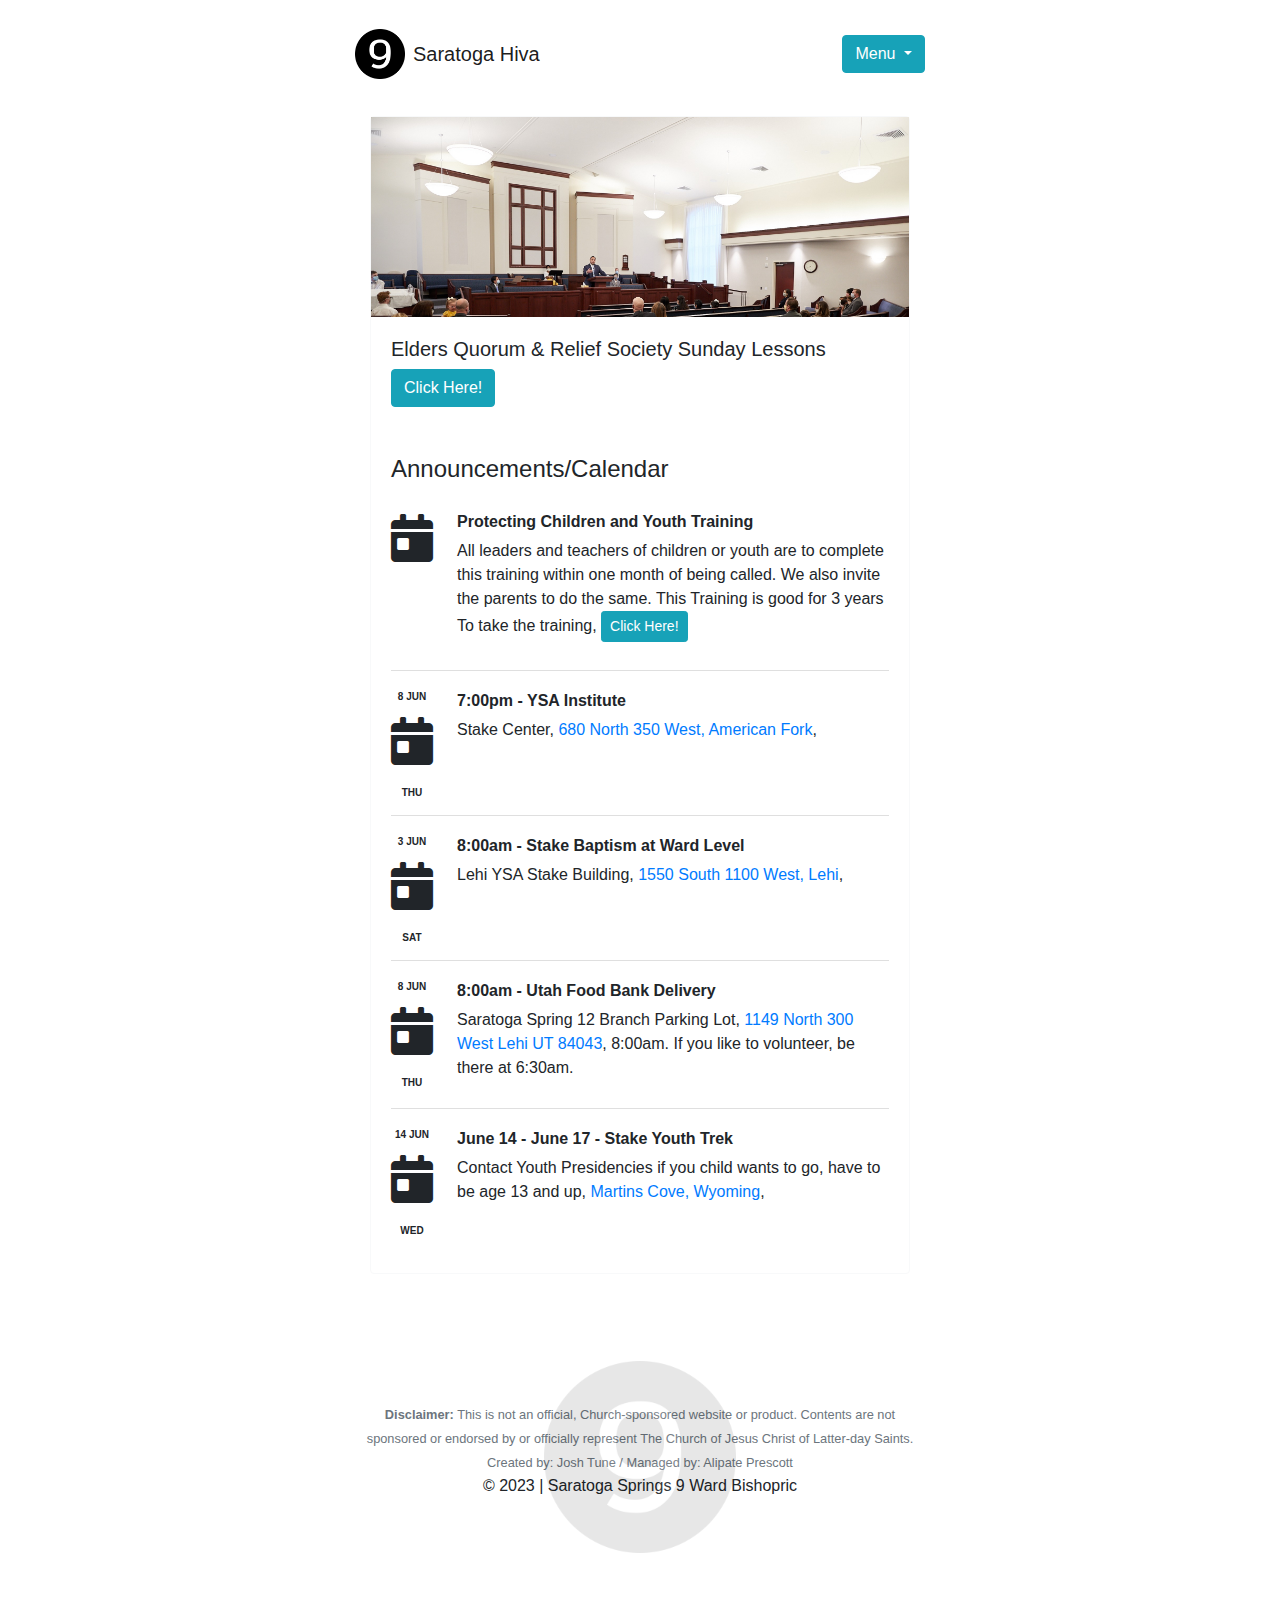
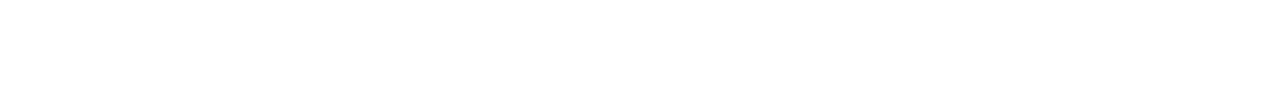
==== commit 1ca0e40e: "auto deployment updates" ====
--- a/announcements/index.html
+++ b/announcements/index.html
@@ -4,33 +4,33 @@
     <base href="/">
     <meta name="viewport" content="width=device-width, initial-scale=1">
     <link rel="icon" type="image/x-icon" href="favicon.ico">
-  <link rel="stylesheet" href="styles.css"><script charset="utf-8" src="default~features-announcements-announcements-module~features-cheat-sheet-cheat-sheet-module~features~36533566.js"></script><script charset="utf-8" src="features-announcements-announcements-module.js"></script><style>.logo[_ngcontent-ncd-c47] { height: 50px; width: 50px;}</style><style>.nav-item[_ngcontent-ncd-c47] { cursor: pointer; }</style><style>#footer[_ngcontent-ncd-c48] {position: relative; min-height: 200px; margin-top: 80px; margin-left: auto;}</style><style>img.footer-logo[_ngcontent-ncd-c48] {opacity: 0.09; position: relative; margin: 0 auto -180px 0;}</style><style>.card-img-wrapper[_ngcontent-ncd-c109] {
+  <link rel="stylesheet" href="styles.css"><script charset="utf-8" src="default~features-announcements-announcements-module~features-cheat-sheet-cheat-sheet-module~features~36533566.js"></script><script charset="utf-8" src="features-announcements-announcements-module.js"></script><style>.logo[_ngcontent-qau-c47] { height: 50px; width: 50px;}</style><style>.nav-item[_ngcontent-qau-c47] { cursor: pointer; }</style><style>#footer[_ngcontent-qau-c48] {position: relative; min-height: 200px; margin-top: 80px; margin-left: auto;}</style><style>img.footer-logo[_ngcontent-qau-c48] {opacity: 0.09; position: relative; margin: 0 auto -180px 0;}</style><style>.card-img-wrapper[_ngcontent-qau-c109] {
   background: url('sacrament-seating-02.jpg');
   background-size: cover;
   height: 200px;
 }
-/*# sourceMappingURL=[data-uri] */</style><style>.card-img-wrapper[_ngcontent-ncd-c108] {
+/*# sourceMappingURL=[data-uri] */</style><style>.card-img-wrapper[_ngcontent-qau-c108] {
   background: url('sacrament-seating-02.jpg');
   background-size: cover;
   height: 200px;
 }
 
-.card-img-wrapper1[_ngcontent-ncd-c108] {
+.card-img-wrapper1[_ngcontent-qau-c108] {
   background: url('eq-rs-lessons-q1-2023.png');
   background-size: cover;
   height: 610px;
 }
 /*# sourceMappingURL=[data-uri] */</style><script>window['ScullyIO']='generated';</script></head>
   <body scully-version="1.1.1">
-    <s9-root ng-version="11.2.14"><router-outlet></router-outlet><s9-main><s9-navigation _nghost-ncd-c47=""><nav _ngcontent-ncd-c47="" class="navbar navbar-expand-lg navbar-light mt-3"><div _ngcontent-ncd-c47="" class="container custom-container"><a _ngcontent-ncd-c47="" routerlink="/home" class="navbar-brand d-flex align-items-center" ng-reflect-router-link="/home" href="/home"><img _ngcontent-ncd-c47="" src="./assets/logo.png" class="logo"><span _ngcontent-ncd-c47="" class="ml-2">Saratoga Hiva</span></a><div _ngcontent-ncd-c47="" class="btn-group"><button _ngcontent-ncd-c47="" type="button" data-toggle="dropdown" data-target="#navbar-items" aria-controls="navbar-items" aria-expanded="false" id="Toggle navigation" class="btn btn-info dropdown-toggle"> Menu </button><ul _ngcontent-ncd-c47="" aria-labelledby="Toggle navigation" class="dropdown-menu dropdown-menu-dark"><li _ngcontent-ncd-c47=""><a _ngcontent-ncd-c47="" routerlink="home" class="dropdown-item" ng-reflect-router-link="home" href="/home">Home</a></li><li _ngcontent-ncd-c47=""><a _ngcontent-ncd-c47="" routerlink="announcements" class="dropdown-item" ng-reflect-router-link="announcements" href="/announcements">Announcements/Calendar/Lessons</a></li><li _ngcontent-ncd-c47=""><hr _ngcontent-ncd-c47="" class="dropdown-divider"></li><!--bindings={
+    <s9-root ng-version="11.2.14"><router-outlet></router-outlet><s9-main><s9-navigation _nghost-qau-c47=""><nav _ngcontent-qau-c47="" class="navbar navbar-expand-lg navbar-light mt-3"><div _ngcontent-qau-c47="" class="container custom-container"><a _ngcontent-qau-c47="" routerlink="/home" class="navbar-brand d-flex align-items-center" ng-reflect-router-link="/home" href="/home"><img _ngcontent-qau-c47="" src="./assets/logo.png" class="logo"><span _ngcontent-qau-c47="" class="ml-2">Saratoga Hiva</span></a><div _ngcontent-qau-c47="" class="btn-group"><button _ngcontent-qau-c47="" type="button" data-toggle="dropdown" data-target="#navbar-items" aria-controls="navbar-items" aria-expanded="false" id="Toggle navigation" class="btn btn-info dropdown-toggle"> Menu </button><ul _ngcontent-qau-c47="" aria-labelledby="Toggle navigation" class="dropdown-menu dropdown-menu-dark"><li _ngcontent-qau-c47=""><a _ngcontent-qau-c47="" routerlink="home" class="dropdown-item" ng-reflect-router-link="home" href="/home">Home</a></li><li _ngcontent-qau-c47=""><a _ngcontent-qau-c47="" routerlink="announcements" class="dropdown-item" ng-reflect-router-link="announcements" href="/announcements">Announcements/Calendar/Lessons</a></li><li _ngcontent-qau-c47=""><hr _ngcontent-qau-c47="" class="dropdown-divider"></li><!--bindings={
   "ng-reflect-ng-for-of": ""
-}--><li _ngcontent-ncd-c47="" class="nav-item"><a _ngcontent-ncd-c47="" routerlink="/login" class="nav-item nav-link" ng-reflect-router-link="/login" href="/login"><i _ngcontent-ncd-c47="" class="fas fa-sign-in-alt"></i> Sign In </a><!--bindings={
+}--><li _ngcontent-qau-c47="" class="nav-item"><a _ngcontent-qau-c47="" routerlink="/login" class="nav-item nav-link" ng-reflect-router-link="/login" href="/login"><i _ngcontent-qau-c47="" class="fas fa-sign-in-alt"></i> Sign In </a><!--bindings={
   "ng-reflect-ng-if": "true"
 }--><!--bindings={
   "ng-reflect-ng-if": "false"
-}--></li></ul></div></div></nav></s9-navigation><div class="custom-container container pt-4 mrg-horizon-auto"><router-outlet></router-outlet><s9-announcements _nghost-ncd-c109=""><div _ngcontent-ncd-c109="" id="announcements" class="col-12 mb-3"><s9-announcement-list _ngcontent-ncd-c109="" _nghost-ncd-c108="" ng-reflect-announcements="[object Object],[object Object"><div _ngcontent-ncd-c108="" class="card border-light"><div _ngcontent-ncd-c108="" class="card-img-wrapper"></div><div _ngcontent-ncd-c108="" class="card-body"><section _ngcontent-ncd-c108=""><h5 _ngcontent-ncd-c108="">Elders Quorum &amp; Relief Society Sunday Lessons</h5><button _ngcontent-ncd-c108="" type="button" data-toggle="modal" data-target="#exampleModalLong" class="btn btn-info"> Click Here! </button><div _ngcontent-ncd-c108="" id="exampleModalLong" tabindex="-1" role="dialog" aria-labelledby="exampleModalLongTitle" aria-hidden="true" class="modal fade"><div _ngcontent-ncd-c108="" role="document" class="modal-dialog"><div _ngcontent-ncd-c108="" class="modal-content"><div _ngcontent-ncd-c108="" class="modal-header"><h4 _ngcontent-ncd-c108="" id="exampleModalLongTitle" class="modal-title"></h4><button _ngcontent-ncd-c108="" type="button" data-dismiss="modal" aria-label="Close" class="close"><span _ngcontent-ncd-c108="" aria-hidden="true">×</span></button></div><div _ngcontent-ncd-c108="" class="modal-body"><div _ngcontent-ncd-c108="" class="card border-light"><div _ngcontent-ncd-c108="" class="card-img-wrapper1"></div></div></div><div _ngcontent-ncd-c108="" class="modal-footer"><button _ngcontent-ncd-c108="" type="button" data-dismiss="modal" class="btn btn-secondary"> Close </button></div></div></div></div></section><br _ngcontent-ncd-c108=""><br _ngcontent-ncd-c108=""><section _ngcontent-ncd-c108=""><h1 _ngcontent-ncd-c108="" class="h4"><a _ngcontent-ncd-c108="" id="user-content-ward-conference-agenda" aria-hidden="false" href="#ward-conference-" class="anchor"></a>Announcements/Calendar </h1><ul _ngcontent-ncd-c108="" class="list-group list-group-flush"><li _ngcontent-ncd-c108="" class="list-group-item ml-0 pl-0 mr-0 pr-0"><div _ngcontent-ncd-c108="" class="d-flex justify-content-start"><div _ngcontent-ncd-c108="" class="text-center"><span _ngcontent-ncd-c108="" class="text-uppercase font-weight-bold font-size-10"></span><div _ngcontent-ncd-c108="" class="fa-3x"><i _ngcontent-ncd-c108="" class="fas fa-calendar-day"></i></div><span _ngcontent-ncd-c108="" class="text-uppercase font-weight-bold font-size-10"></span></div><div _ngcontent-ncd-c108="" class="ml-4 mt-2"><h2 _ngcontent-ncd-c108="" class="h6 font-weight-bold"> Protecting Children and Youth Training </h2><p _ngcontent-ncd-c108="">All leaders and teachers of children or youth are to complete this training within one month of being called. We also invite the parents to do the same. This Training is good for 3 years To take the training, <a class="btn btn-sm btn-info font-size-14 text-capitalize" href="https://www.churchofjesuschrist.org/callings/church-safety-and-health/protecting-children-and-youth?lang=eng&amp;cid=rdb_v_protectingchildren" target="_blank">Click Here!</a> </p></div></div></li><li _ngcontent-ncd-c108="" class="list-group-item ml-0 pl-0 mr-0 pr-0"><div _ngcontent-ncd-c108="" class="d-flex justify-content-start"><div _ngcontent-ncd-c108="" class="text-center"><span _ngcontent-ncd-c108="" class="text-uppercase font-weight-bold font-size-10">1 Jun</span><div _ngcontent-ncd-c108="" class="fa-3x"><i _ngcontent-ncd-c108="" class="fas fa-calendar-day"></i></div><span _ngcontent-ncd-c108="" class="text-uppercase font-weight-bold font-size-10">Thu</span></div><div _ngcontent-ncd-c108="" class="ml-4 mt-2"><h2 _ngcontent-ncd-c108="" class="h6 font-weight-bold"> 7:00pm - YSA Institute </h2><p _ngcontent-ncd-c108="">Stake Center, <a href="https://goo.gl/maps/RvUDX51bqqeHVh8r7" target="_blank">680 North 350 West, American Fork</a>,</p></div></div></li><li _ngcontent-ncd-c108="" class="list-group-item ml-0 pl-0 mr-0 pr-0"><div _ngcontent-ncd-c108="" class="d-flex justify-content-start"><div _ngcontent-ncd-c108="" class="text-center"><span _ngcontent-ncd-c108="" class="text-uppercase font-weight-bold font-size-10">3 Jun</span><div _ngcontent-ncd-c108="" class="fa-3x"><i _ngcontent-ncd-c108="" class="fas fa-calendar-day"></i></div><span _ngcontent-ncd-c108="" class="text-uppercase font-weight-bold font-size-10">Sat</span></div><div _ngcontent-ncd-c108="" class="ml-4 mt-2"><h2 _ngcontent-ncd-c108="" class="h6 font-weight-bold"> 8:00am - Stake Baptism at Ward Level </h2><p _ngcontent-ncd-c108="">Lehi YSA Stake Building, <a href="https://goo.gl/maps/42tAnxMzUrME5yeY9" target="_blank">1550 South  1100 West, Lehi</a>, </p></div></div></li><li _ngcontent-ncd-c108="" class="list-group-item ml-0 pl-0 mr-0 pr-0"><div _ngcontent-ncd-c108="" class="d-flex justify-content-start"><div _ngcontent-ncd-c108="" class="text-center"><span _ngcontent-ncd-c108="" class="text-uppercase font-weight-bold font-size-10">1 Jun</span><div _ngcontent-ncd-c108="" class="fa-3x"><i _ngcontent-ncd-c108="" class="fas fa-calendar-day"></i></div><span _ngcontent-ncd-c108="" class="text-uppercase font-weight-bold font-size-10">Thu</span></div><div _ngcontent-ncd-c108="" class="ml-4 mt-2"><h2 _ngcontent-ncd-c108="" class="h6 font-weight-bold"> 8:00am - Utah Food Bank Delivery </h2><p _ngcontent-ncd-c108="">Saratoga Spring 12 Branch Parking Lot, <a href="https://goo.gl/maps/GCA2rMwdfKwQbxZu5" target="_blank">1149 North 300 West Lehi UT 84043</a>, 8:00am. If you like to volunteer, be there at 6:30am.</p></div></div></li><!--bindings={
+}--></li></ul></div></div></nav></s9-navigation><div class="custom-container container pt-4 mrg-horizon-auto"><router-outlet></router-outlet><s9-announcements _nghost-qau-c109=""><div _ngcontent-qau-c109="" id="announcements" class="col-12 mb-3"><s9-announcement-list _ngcontent-qau-c109="" _nghost-qau-c108="" ng-reflect-announcements="[object Object],[object Object"><div _ngcontent-qau-c108="" class="card border-light"><div _ngcontent-qau-c108="" class="card-img-wrapper"></div><div _ngcontent-qau-c108="" class="card-body"><section _ngcontent-qau-c108=""><h5 _ngcontent-qau-c108="">Elders Quorum &amp; Relief Society Sunday Lessons</h5><button _ngcontent-qau-c108="" type="button" data-toggle="modal" data-target="#exampleModalLong" class="btn btn-info"> Click Here! </button><div _ngcontent-qau-c108="" id="exampleModalLong" tabindex="-1" role="dialog" aria-labelledby="exampleModalLongTitle" aria-hidden="true" class="modal fade"><div _ngcontent-qau-c108="" role="document" class="modal-dialog"><div _ngcontent-qau-c108="" class="modal-content"><div _ngcontent-qau-c108="" class="modal-header"><h4 _ngcontent-qau-c108="" id="exampleModalLongTitle" class="modal-title"></h4><button _ngcontent-qau-c108="" type="button" data-dismiss="modal" aria-label="Close" class="close"><span _ngcontent-qau-c108="" aria-hidden="true">×</span></button></div><div _ngcontent-qau-c108="" class="modal-body"><div _ngcontent-qau-c108="" class="card border-light"><div _ngcontent-qau-c108="" class="card-img-wrapper1"></div></div></div><div _ngcontent-qau-c108="" class="modal-footer"><button _ngcontent-qau-c108="" type="button" data-dismiss="modal" class="btn btn-secondary"> Close </button></div></div></div></div></section><br _ngcontent-qau-c108=""><br _ngcontent-qau-c108=""><section _ngcontent-qau-c108=""><h1 _ngcontent-qau-c108="" class="h4"><a _ngcontent-qau-c108="" id="user-content-ward-conference-agenda" aria-hidden="false" href="#ward-conference-" class="anchor"></a>Announcements/Calendar </h1><ul _ngcontent-qau-c108="" class="list-group list-group-flush"><li _ngcontent-qau-c108="" class="list-group-item ml-0 pl-0 mr-0 pr-0"><div _ngcontent-qau-c108="" class="d-flex justify-content-start"><div _ngcontent-qau-c108="" class="text-center"><span _ngcontent-qau-c108="" class="text-uppercase font-weight-bold font-size-10"></span><div _ngcontent-qau-c108="" class="fa-3x"><i _ngcontent-qau-c108="" class="fas fa-calendar-day"></i></div><span _ngcontent-qau-c108="" class="text-uppercase font-weight-bold font-size-10"></span></div><div _ngcontent-qau-c108="" class="ml-4 mt-2"><h2 _ngcontent-qau-c108="" class="h6 font-weight-bold"> Protecting Children and Youth Training </h2><p _ngcontent-qau-c108="">All leaders and teachers of children or youth are to complete this training within one month of being called. We also invite the parents to do the same. This Training is good for 3 years To take the training, <a class="btn btn-sm btn-info font-size-14 text-capitalize" href="https://www.churchofjesuschrist.org/callings/church-safety-and-health/protecting-children-and-youth?lang=eng&amp;cid=rdb_v_protectingchildren" target="_blank">Click Here!</a> </p></div></div></li><li _ngcontent-qau-c108="" class="list-group-item ml-0 pl-0 mr-0 pr-0"><div _ngcontent-qau-c108="" class="d-flex justify-content-start"><div _ngcontent-qau-c108="" class="text-center"><span _ngcontent-qau-c108="" class="text-uppercase font-weight-bold font-size-10">8 Jun</span><div _ngcontent-qau-c108="" class="fa-3x"><i _ngcontent-qau-c108="" class="fas fa-calendar-day"></i></div><span _ngcontent-qau-c108="" class="text-uppercase font-weight-bold font-size-10">Thu</span></div><div _ngcontent-qau-c108="" class="ml-4 mt-2"><h2 _ngcontent-qau-c108="" class="h6 font-weight-bold"> 7:00pm - YSA Institute </h2><p _ngcontent-qau-c108="">Stake Center, <a href="https://goo.gl/maps/RvUDX51bqqeHVh8r7" target="_blank">680 North 350 West, American Fork</a>,</p></div></div></li><li _ngcontent-qau-c108="" class="list-group-item ml-0 pl-0 mr-0 pr-0"><div _ngcontent-qau-c108="" class="d-flex justify-content-start"><div _ngcontent-qau-c108="" class="text-center"><span _ngcontent-qau-c108="" class="text-uppercase font-weight-bold font-size-10">3 Jun</span><div _ngcontent-qau-c108="" class="fa-3x"><i _ngcontent-qau-c108="" class="fas fa-calendar-day"></i></div><span _ngcontent-qau-c108="" class="text-uppercase font-weight-bold font-size-10">Sat</span></div><div _ngcontent-qau-c108="" class="ml-4 mt-2"><h2 _ngcontent-qau-c108="" class="h6 font-weight-bold"> 8:00am - Stake Baptism at Ward Level </h2><p _ngcontent-qau-c108="">Lehi YSA Stake Building, <a href="https://goo.gl/maps/42tAnxMzUrME5yeY9" target="_blank">1550 South  1100 West, Lehi</a>, </p></div></div></li><li _ngcontent-qau-c108="" class="list-group-item ml-0 pl-0 mr-0 pr-0"><div _ngcontent-qau-c108="" class="d-flex justify-content-start"><div _ngcontent-qau-c108="" class="text-center"><span _ngcontent-qau-c108="" class="text-uppercase font-weight-bold font-size-10">8 Jun</span><div _ngcontent-qau-c108="" class="fa-3x"><i _ngcontent-qau-c108="" class="fas fa-calendar-day"></i></div><span _ngcontent-qau-c108="" class="text-uppercase font-weight-bold font-size-10">Thu</span></div><div _ngcontent-qau-c108="" class="ml-4 mt-2"><h2 _ngcontent-qau-c108="" class="h6 font-weight-bold"> 8:00am - Utah Food Bank Delivery </h2><p _ngcontent-qau-c108="">Saratoga Spring 12 Branch Parking Lot, <a href="https://goo.gl/maps/GCA2rMwdfKwQbxZu5" target="_blank">1149 North 300 West Lehi UT 84043</a>, 8:00am. If you like to volunteer, be there at 6:30am.</p></div></div></li><li _ngcontent-qau-c108="" class="list-group-item ml-0 pl-0 mr-0 pr-0"><div _ngcontent-qau-c108="" class="d-flex justify-content-start"><div _ngcontent-qau-c108="" class="text-center"><span _ngcontent-qau-c108="" class="text-uppercase font-weight-bold font-size-10">14 Jun</span><div _ngcontent-qau-c108="" class="fa-3x"><i _ngcontent-qau-c108="" class="fas fa-calendar-day"></i></div><span _ngcontent-qau-c108="" class="text-uppercase font-weight-bold font-size-10">Wed</span></div><div _ngcontent-qau-c108="" class="ml-4 mt-2"><h2 _ngcontent-qau-c108="" class="h6 font-weight-bold"> June 14 - June 17 - Stake Youth Trek </h2><p _ngcontent-qau-c108="">Contact Youth Presidencies if you child wants to go, have to be age 13 and up, <a href="https://www.churchofjesuschrist.org/learn/locations/martins-cove-mormon-trail-site?lang=eng" target="_blank">Martins Cove, Wyoming</a>, </p></div></div></li><!--bindings={
   "ng-reflect-ng-for-of": "[object Object],[object Object"
-}--></ul></section></div></div></s9-announcement-list></div></s9-announcements><!--container--></div><s9-footer _nghost-ncd-c48=""><div _ngcontent-ncd-c48="" id="footer" class="container custom-container mrg-btm-150 text-center"><img _ngcontent-ncd-c48="" src="./assets/logo.png" class="footer-logo"><span _ngcontent-ncd-c48="" style="vertical-align: middle; display: inline-block;"><br _ngcontent-ncd-c48=""><small _ngcontent-ncd-c48="" _ngcontent-gql-c26="" class="text-muted"><b _ngcontent-ncd-c48="">Disclaimer:</b> This is not an official, Church-sponsored website or product. Contents are not sponsored or endorsed by or officially represent The Church of Jesus Christ of Latter-day Saints.</small></span><br _ngcontent-ncd-c48=""><small _ngcontent-ncd-c48="" _ngcontent-gql-c26="" class="text-muted">Created by: Josh Tune / Managed by: Alipate Prescott</small><br _ngcontent-ncd-c48=""> © 2023 | Saratoga Springs 9 Ward Bishopric </div></s9-footer></s9-main><!--container--></s9-root>
+}--></ul></section></div></div></s9-announcement-list></div></s9-announcements><!--container--></div><s9-footer _nghost-qau-c48=""><div _ngcontent-qau-c48="" id="footer" class="container custom-container mrg-btm-150 text-center"><img _ngcontent-qau-c48="" src="./assets/logo.png" class="footer-logo"><span _ngcontent-qau-c48="" style="vertical-align: middle; display: inline-block;"><br _ngcontent-qau-c48=""><small _ngcontent-qau-c48="" _ngcontent-gql-c26="" class="text-muted"><b _ngcontent-qau-c48="">Disclaimer:</b> This is not an official, Church-sponsored website or product. Contents are not sponsored or endorsed by or officially represent The Church of Jesus Christ of Latter-day Saints.</small></span><br _ngcontent-qau-c48=""><small _ngcontent-qau-c48="" _ngcontent-gql-c26="" class="text-muted">Created by: Josh Tune / Managed by: Alipate Prescott</small><br _ngcontent-qau-c48=""> © 2023 | Saratoga Springs 9 Ward Bishopric </div></s9-footer></s9-main><!--container--></s9-root>
   <script id="ScullyIO-transfer-state"></script><script src="runtime.js" defer=""></script><script src="polyfills.js" defer=""></script><script src="scripts.js" defer=""></script><script src="vendor.js" defer=""></script><script src="main.js" defer=""></script>
 
 </body></html>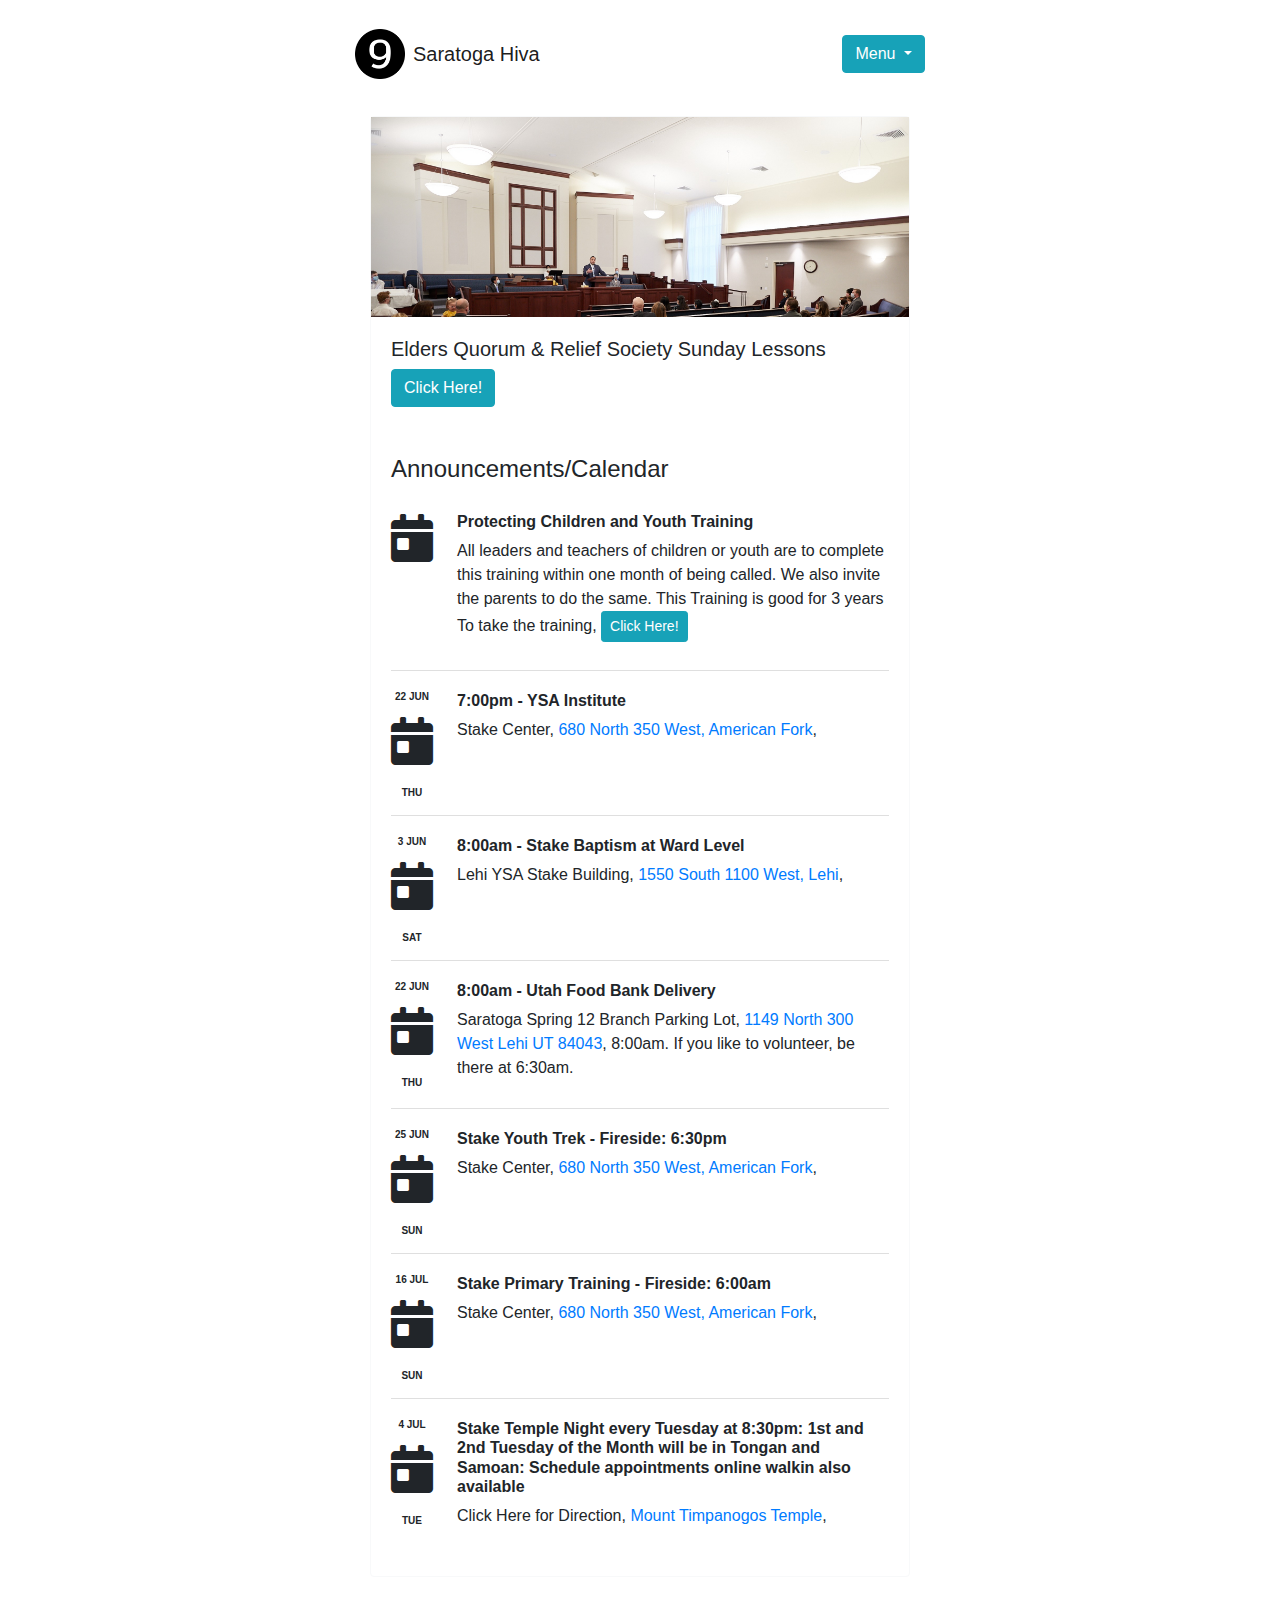
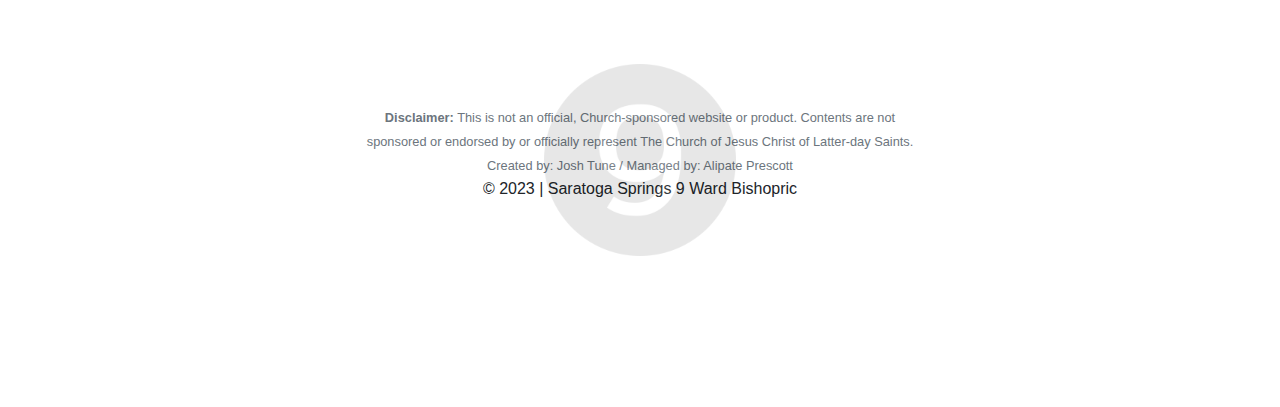
==== commit 08eafcbe: "auto deployment updates" ====
--- a/announcements/index.html
+++ b/announcements/index.html
@@ -4,33 +4,33 @@
     <base href="/">
     <meta name="viewport" content="width=device-width, initial-scale=1">
     <link rel="icon" type="image/x-icon" href="favicon.ico">
-  <link rel="stylesheet" href="styles.css"><script charset="utf-8" src="default~features-announcements-announcements-module~features-cheat-sheet-cheat-sheet-module~features~36533566.js"></script><script charset="utf-8" src="features-announcements-announcements-module.js"></script><style>.logo[_ngcontent-qau-c47] { height: 50px; width: 50px;}</style><style>.nav-item[_ngcontent-qau-c47] { cursor: pointer; }</style><style>#footer[_ngcontent-qau-c48] {position: relative; min-height: 200px; margin-top: 80px; margin-left: auto;}</style><style>img.footer-logo[_ngcontent-qau-c48] {opacity: 0.09; position: relative; margin: 0 auto -180px 0;}</style><style>.card-img-wrapper[_ngcontent-qau-c109] {
+  <link rel="stylesheet" href="styles.css"><script charset="utf-8" src="default~features-announcements-announcements-module~features-cheat-sheet-cheat-sheet-module~features~36533566.js"></script><script charset="utf-8" src="features-announcements-announcements-module.js"></script><style>.logo[_ngcontent-shl-c47] { height: 50px; width: 50px;}</style><style>.nav-item[_ngcontent-shl-c47] { cursor: pointer; }</style><style>#footer[_ngcontent-shl-c48] {position: relative; min-height: 200px; margin-top: 80px; margin-left: auto;}</style><style>img.footer-logo[_ngcontent-shl-c48] {opacity: 0.09; position: relative; margin: 0 auto -180px 0;}</style><style>.card-img-wrapper[_ngcontent-shl-c109] {
   background: url('sacrament-seating-02.jpg');
   background-size: cover;
   height: 200px;
 }
-/*# sourceMappingURL=[data-uri] */</style><style>.card-img-wrapper[_ngcontent-qau-c108] {
+/*# sourceMappingURL=[data-uri] */</style><style>.card-img-wrapper[_ngcontent-shl-c108] {
   background: url('sacrament-seating-02.jpg');
   background-size: cover;
   height: 200px;
 }
 
-.card-img-wrapper1[_ngcontent-qau-c108] {
+.card-img-wrapper1[_ngcontent-shl-c108] {
   background: url('eq-rs-lessons-q1-2023.png');
   background-size: cover;
   height: 610px;
 }
 /*# sourceMappingURL=[data-uri] */</style><script>window['ScullyIO']='generated';</script></head>
   <body scully-version="1.1.1">
-    <s9-root ng-version="11.2.14"><router-outlet></router-outlet><s9-main><s9-navigation _nghost-qau-c47=""><nav _ngcontent-qau-c47="" class="navbar navbar-expand-lg navbar-light mt-3"><div _ngcontent-qau-c47="" class="container custom-container"><a _ngcontent-qau-c47="" routerlink="/home" class="navbar-brand d-flex align-items-center" ng-reflect-router-link="/home" href="/home"><img _ngcontent-qau-c47="" src="./assets/logo.png" class="logo"><span _ngcontent-qau-c47="" class="ml-2">Saratoga Hiva</span></a><div _ngcontent-qau-c47="" class="btn-group"><button _ngcontent-qau-c47="" type="button" data-toggle="dropdown" data-target="#navbar-items" aria-controls="navbar-items" aria-expanded="false" id="Toggle navigation" class="btn btn-info dropdown-toggle"> Menu </button><ul _ngcontent-qau-c47="" aria-labelledby="Toggle navigation" class="dropdown-menu dropdown-menu-dark"><li _ngcontent-qau-c47=""><a _ngcontent-qau-c47="" routerlink="home" class="dropdown-item" ng-reflect-router-link="home" href="/home">Home</a></li><li _ngcontent-qau-c47=""><a _ngcontent-qau-c47="" routerlink="announcements" class="dropdown-item" ng-reflect-router-link="announcements" href="/announcements">Announcements/Calendar/Lessons</a></li><li _ngcontent-qau-c47=""><hr _ngcontent-qau-c47="" class="dropdown-divider"></li><!--bindings={
+    <s9-root ng-version="11.2.14"><router-outlet></router-outlet><s9-main><s9-navigation _nghost-shl-c47=""><nav _ngcontent-shl-c47="" class="navbar navbar-expand-lg navbar-light mt-3"><div _ngcontent-shl-c47="" class="container custom-container"><a _ngcontent-shl-c47="" routerlink="/home" class="navbar-brand d-flex align-items-center" ng-reflect-router-link="/home" href="/home"><img _ngcontent-shl-c47="" src="./assets/logo.png" class="logo"><span _ngcontent-shl-c47="" class="ml-2">Saratoga Hiva</span></a><div _ngcontent-shl-c47="" class="btn-group"><button _ngcontent-shl-c47="" type="button" data-toggle="dropdown" data-target="#navbar-items" aria-controls="navbar-items" aria-expanded="false" id="Toggle navigation" class="btn btn-info dropdown-toggle"> Menu </button><ul _ngcontent-shl-c47="" aria-labelledby="Toggle navigation" class="dropdown-menu dropdown-menu-dark"><li _ngcontent-shl-c47=""><a _ngcontent-shl-c47="" routerlink="home" class="dropdown-item" ng-reflect-router-link="home" href="/home">Home</a></li><li _ngcontent-shl-c47=""><a _ngcontent-shl-c47="" routerlink="announcements" class="dropdown-item" ng-reflect-router-link="announcements" href="/announcements">Announcements/Calendar/Lessons</a></li><li _ngcontent-shl-c47=""><hr _ngcontent-shl-c47="" class="dropdown-divider"></li><!--bindings={
   "ng-reflect-ng-for-of": ""
-}--><li _ngcontent-qau-c47="" class="nav-item"><a _ngcontent-qau-c47="" routerlink="/login" class="nav-item nav-link" ng-reflect-router-link="/login" href="/login"><i _ngcontent-qau-c47="" class="fas fa-sign-in-alt"></i> Sign In </a><!--bindings={
+}--><li _ngcontent-shl-c47="" class="nav-item"><a _ngcontent-shl-c47="" routerlink="/login" class="nav-item nav-link" ng-reflect-router-link="/login" href="/login"><i _ngcontent-shl-c47="" class="fas fa-sign-in-alt"></i> Sign In </a><!--bindings={
   "ng-reflect-ng-if": "true"
 }--><!--bindings={
   "ng-reflect-ng-if": "false"
-}--></li></ul></div></div></nav></s9-navigation><div class="custom-container container pt-4 mrg-horizon-auto"><router-outlet></router-outlet><s9-announcements _nghost-qau-c109=""><div _ngcontent-qau-c109="" id="announcements" class="col-12 mb-3"><s9-announcement-list _ngcontent-qau-c109="" _nghost-qau-c108="" ng-reflect-announcements="[object Object],[object Object"><div _ngcontent-qau-c108="" class="card border-light"><div _ngcontent-qau-c108="" class="card-img-wrapper"></div><div _ngcontent-qau-c108="" class="card-body"><section _ngcontent-qau-c108=""><h5 _ngcontent-qau-c108="">Elders Quorum &amp; Relief Society Sunday Lessons</h5><button _ngcontent-qau-c108="" type="button" data-toggle="modal" data-target="#exampleModalLong" class="btn btn-info"> Click Here! </button><div _ngcontent-qau-c108="" id="exampleModalLong" tabindex="-1" role="dialog" aria-labelledby="exampleModalLongTitle" aria-hidden="true" class="modal fade"><div _ngcontent-qau-c108="" role="document" class="modal-dialog"><div _ngcontent-qau-c108="" class="modal-content"><div _ngcontent-qau-c108="" class="modal-header"><h4 _ngcontent-qau-c108="" id="exampleModalLongTitle" class="modal-title"></h4><button _ngcontent-qau-c108="" type="button" data-dismiss="modal" aria-label="Close" class="close"><span _ngcontent-qau-c108="" aria-hidden="true">×</span></button></div><div _ngcontent-qau-c108="" class="modal-body"><div _ngcontent-qau-c108="" class="card border-light"><div _ngcontent-qau-c108="" class="card-img-wrapper1"></div></div></div><div _ngcontent-qau-c108="" class="modal-footer"><button _ngcontent-qau-c108="" type="button" data-dismiss="modal" class="btn btn-secondary"> Close </button></div></div></div></div></section><br _ngcontent-qau-c108=""><br _ngcontent-qau-c108=""><section _ngcontent-qau-c108=""><h1 _ngcontent-qau-c108="" class="h4"><a _ngcontent-qau-c108="" id="user-content-ward-conference-agenda" aria-hidden="false" href="#ward-conference-" class="anchor"></a>Announcements/Calendar </h1><ul _ngcontent-qau-c108="" class="list-group list-group-flush"><li _ngcontent-qau-c108="" class="list-group-item ml-0 pl-0 mr-0 pr-0"><div _ngcontent-qau-c108="" class="d-flex justify-content-start"><div _ngcontent-qau-c108="" class="text-center"><span _ngcontent-qau-c108="" class="text-uppercase font-weight-bold font-size-10"></span><div _ngcontent-qau-c108="" class="fa-3x"><i _ngcontent-qau-c108="" class="fas fa-calendar-day"></i></div><span _ngcontent-qau-c108="" class="text-uppercase font-weight-bold font-size-10"></span></div><div _ngcontent-qau-c108="" class="ml-4 mt-2"><h2 _ngcontent-qau-c108="" class="h6 font-weight-bold"> Protecting Children and Youth Training </h2><p _ngcontent-qau-c108="">All leaders and teachers of children or youth are to complete this training within one month of being called. We also invite the parents to do the same. This Training is good for 3 years To take the training, <a class="btn btn-sm btn-info font-size-14 text-capitalize" href="https://www.churchofjesuschrist.org/callings/church-safety-and-health/protecting-children-and-youth?lang=eng&amp;cid=rdb_v_protectingchildren" target="_blank">Click Here!</a> </p></div></div></li><li _ngcontent-qau-c108="" class="list-group-item ml-0 pl-0 mr-0 pr-0"><div _ngcontent-qau-c108="" class="d-flex justify-content-start"><div _ngcontent-qau-c108="" class="text-center"><span _ngcontent-qau-c108="" class="text-uppercase font-weight-bold font-size-10">8 Jun</span><div _ngcontent-qau-c108="" class="fa-3x"><i _ngcontent-qau-c108="" class="fas fa-calendar-day"></i></div><span _ngcontent-qau-c108="" class="text-uppercase font-weight-bold font-size-10">Thu</span></div><div _ngcontent-qau-c108="" class="ml-4 mt-2"><h2 _ngcontent-qau-c108="" class="h6 font-weight-bold"> 7:00pm - YSA Institute </h2><p _ngcontent-qau-c108="">Stake Center, <a href="https://goo.gl/maps/RvUDX51bqqeHVh8r7" target="_blank">680 North 350 West, American Fork</a>,</p></div></div></li><li _ngcontent-qau-c108="" class="list-group-item ml-0 pl-0 mr-0 pr-0"><div _ngcontent-qau-c108="" class="d-flex justify-content-start"><div _ngcontent-qau-c108="" class="text-center"><span _ngcontent-qau-c108="" class="text-uppercase font-weight-bold font-size-10">3 Jun</span><div _ngcontent-qau-c108="" class="fa-3x"><i _ngcontent-qau-c108="" class="fas fa-calendar-day"></i></div><span _ngcontent-qau-c108="" class="text-uppercase font-weight-bold font-size-10">Sat</span></div><div _ngcontent-qau-c108="" class="ml-4 mt-2"><h2 _ngcontent-qau-c108="" class="h6 font-weight-bold"> 8:00am - Stake Baptism at Ward Level </h2><p _ngcontent-qau-c108="">Lehi YSA Stake Building, <a href="https://goo.gl/maps/42tAnxMzUrME5yeY9" target="_blank">1550 South  1100 West, Lehi</a>, </p></div></div></li><li _ngcontent-qau-c108="" class="list-group-item ml-0 pl-0 mr-0 pr-0"><div _ngcontent-qau-c108="" class="d-flex justify-content-start"><div _ngcontent-qau-c108="" class="text-center"><span _ngcontent-qau-c108="" class="text-uppercase font-weight-bold font-size-10">8 Jun</span><div _ngcontent-qau-c108="" class="fa-3x"><i _ngcontent-qau-c108="" class="fas fa-calendar-day"></i></div><span _ngcontent-qau-c108="" class="text-uppercase font-weight-bold font-size-10">Thu</span></div><div _ngcontent-qau-c108="" class="ml-4 mt-2"><h2 _ngcontent-qau-c108="" class="h6 font-weight-bold"> 8:00am - Utah Food Bank Delivery </h2><p _ngcontent-qau-c108="">Saratoga Spring 12 Branch Parking Lot, <a href="https://goo.gl/maps/GCA2rMwdfKwQbxZu5" target="_blank">1149 North 300 West Lehi UT 84043</a>, 8:00am. If you like to volunteer, be there at 6:30am.</p></div></div></li><li _ngcontent-qau-c108="" class="list-group-item ml-0 pl-0 mr-0 pr-0"><div _ngcontent-qau-c108="" class="d-flex justify-content-start"><div _ngcontent-qau-c108="" class="text-center"><span _ngcontent-qau-c108="" class="text-uppercase font-weight-bold font-size-10">14 Jun</span><div _ngcontent-qau-c108="" class="fa-3x"><i _ngcontent-qau-c108="" class="fas fa-calendar-day"></i></div><span _ngcontent-qau-c108="" class="text-uppercase font-weight-bold font-size-10">Wed</span></div><div _ngcontent-qau-c108="" class="ml-4 mt-2"><h2 _ngcontent-qau-c108="" class="h6 font-weight-bold"> June 14 - June 17 - Stake Youth Trek </h2><p _ngcontent-qau-c108="">Contact Youth Presidencies if you child wants to go, have to be age 13 and up, <a href="https://www.churchofjesuschrist.org/learn/locations/martins-cove-mormon-trail-site?lang=eng" target="_blank">Martins Cove, Wyoming</a>, </p></div></div></li><!--bindings={
+}--></li></ul></div></div></nav></s9-navigation><div class="custom-container container pt-4 mrg-horizon-auto"><router-outlet></router-outlet><s9-announcements _nghost-shl-c109=""><div _ngcontent-shl-c109="" id="announcements" class="col-12 mb-3"><s9-announcement-list _ngcontent-shl-c109="" _nghost-shl-c108="" ng-reflect-announcements="[object Object],[object Object"><div _ngcontent-shl-c108="" class="card border-light"><div _ngcontent-shl-c108="" class="card-img-wrapper"></div><div _ngcontent-shl-c108="" class="card-body"><section _ngcontent-shl-c108=""><h5 _ngcontent-shl-c108="">Elders Quorum &amp; Relief Society Sunday Lessons</h5><button _ngcontent-shl-c108="" type="button" data-toggle="modal" data-target="#exampleModalLong" class="btn btn-info"> Click Here! </button><div _ngcontent-shl-c108="" id="exampleModalLong" tabindex="-1" role="dialog" aria-labelledby="exampleModalLongTitle" aria-hidden="true" class="modal fade"><div _ngcontent-shl-c108="" role="document" class="modal-dialog"><div _ngcontent-shl-c108="" class="modal-content"><div _ngcontent-shl-c108="" class="modal-header"><h4 _ngcontent-shl-c108="" id="exampleModalLongTitle" class="modal-title"></h4><button _ngcontent-shl-c108="" type="button" data-dismiss="modal" aria-label="Close" class="close"><span _ngcontent-shl-c108="" aria-hidden="true">×</span></button></div><div _ngcontent-shl-c108="" class="modal-body"><div _ngcontent-shl-c108="" class="card border-light"><div _ngcontent-shl-c108="" class="card-img-wrapper1"></div></div></div><div _ngcontent-shl-c108="" class="modal-footer"><button _ngcontent-shl-c108="" type="button" data-dismiss="modal" class="btn btn-secondary"> Close </button></div></div></div></div></section><br _ngcontent-shl-c108=""><br _ngcontent-shl-c108=""><section _ngcontent-shl-c108=""><h1 _ngcontent-shl-c108="" class="h4"><a _ngcontent-shl-c108="" id="user-content-ward-conference-agenda" aria-hidden="false" href="#ward-conference-" class="anchor"></a>Announcements/Calendar </h1><ul _ngcontent-shl-c108="" class="list-group list-group-flush"><li _ngcontent-shl-c108="" class="list-group-item ml-0 pl-0 mr-0 pr-0"><div _ngcontent-shl-c108="" class="d-flex justify-content-start"><div _ngcontent-shl-c108="" class="text-center"><span _ngcontent-shl-c108="" class="text-uppercase font-weight-bold font-size-10"></span><div _ngcontent-shl-c108="" class="fa-3x"><i _ngcontent-shl-c108="" class="fas fa-calendar-day"></i></div><span _ngcontent-shl-c108="" class="text-uppercase font-weight-bold font-size-10"></span></div><div _ngcontent-shl-c108="" class="ml-4 mt-2"><h2 _ngcontent-shl-c108="" class="h6 font-weight-bold"> Protecting Children and Youth Training </h2><p _ngcontent-shl-c108="">All leaders and teachers of children or youth are to complete this training within one month of being called. We also invite the parents to do the same. This Training is good for 3 years To take the training, <a class="btn btn-sm btn-info font-size-14 text-capitalize" href="https://www.churchofjesuschrist.org/callings/church-safety-and-health/protecting-children-and-youth?lang=eng&amp;cid=rdb_v_protectingchildren" target="_blank">Click Here!</a> </p></div></div></li><li _ngcontent-shl-c108="" class="list-group-item ml-0 pl-0 mr-0 pr-0"><div _ngcontent-shl-c108="" class="d-flex justify-content-start"><div _ngcontent-shl-c108="" class="text-center"><span _ngcontent-shl-c108="" class="text-uppercase font-weight-bold font-size-10">22 Jun</span><div _ngcontent-shl-c108="" class="fa-3x"><i _ngcontent-shl-c108="" class="fas fa-calendar-day"></i></div><span _ngcontent-shl-c108="" class="text-uppercase font-weight-bold font-size-10">Thu</span></div><div _ngcontent-shl-c108="" class="ml-4 mt-2"><h2 _ngcontent-shl-c108="" class="h6 font-weight-bold"> 7:00pm - YSA Institute </h2><p _ngcontent-shl-c108="">Stake Center, <a href="https://goo.gl/maps/RvUDX51bqqeHVh8r7" target="_blank">680 North 350 West, American Fork</a>,</p></div></div></li><li _ngcontent-shl-c108="" class="list-group-item ml-0 pl-0 mr-0 pr-0"><div _ngcontent-shl-c108="" class="d-flex justify-content-start"><div _ngcontent-shl-c108="" class="text-center"><span _ngcontent-shl-c108="" class="text-uppercase font-weight-bold font-size-10">3 Jun</span><div _ngcontent-shl-c108="" class="fa-3x"><i _ngcontent-shl-c108="" class="fas fa-calendar-day"></i></div><span _ngcontent-shl-c108="" class="text-uppercase font-weight-bold font-size-10">Sat</span></div><div _ngcontent-shl-c108="" class="ml-4 mt-2"><h2 _ngcontent-shl-c108="" class="h6 font-weight-bold"> 8:00am - Stake Baptism at Ward Level </h2><p _ngcontent-shl-c108="">Lehi YSA Stake Building, <a href="https://goo.gl/maps/42tAnxMzUrME5yeY9" target="_blank">1550 South  1100 West, Lehi</a>, </p></div></div></li><li _ngcontent-shl-c108="" class="list-group-item ml-0 pl-0 mr-0 pr-0"><div _ngcontent-shl-c108="" class="d-flex justify-content-start"><div _ngcontent-shl-c108="" class="text-center"><span _ngcontent-shl-c108="" class="text-uppercase font-weight-bold font-size-10">22 Jun</span><div _ngcontent-shl-c108="" class="fa-3x"><i _ngcontent-shl-c108="" class="fas fa-calendar-day"></i></div><span _ngcontent-shl-c108="" class="text-uppercase font-weight-bold font-size-10">Thu</span></div><div _ngcontent-shl-c108="" class="ml-4 mt-2"><h2 _ngcontent-shl-c108="" class="h6 font-weight-bold"> 8:00am - Utah Food Bank Delivery </h2><p _ngcontent-shl-c108="">Saratoga Spring 12 Branch Parking Lot, <a href="https://goo.gl/maps/GCA2rMwdfKwQbxZu5" target="_blank">1149 North 300 West Lehi UT 84043</a>, 8:00am. If you like to volunteer, be there at 6:30am.</p></div></div></li><li _ngcontent-shl-c108="" class="list-group-item ml-0 pl-0 mr-0 pr-0"><div _ngcontent-shl-c108="" class="d-flex justify-content-start"><div _ngcontent-shl-c108="" class="text-center"><span _ngcontent-shl-c108="" class="text-uppercase font-weight-bold font-size-10">25 Jun</span><div _ngcontent-shl-c108="" class="fa-3x"><i _ngcontent-shl-c108="" class="fas fa-calendar-day"></i></div><span _ngcontent-shl-c108="" class="text-uppercase font-weight-bold font-size-10">Sun</span></div><div _ngcontent-shl-c108="" class="ml-4 mt-2"><h2 _ngcontent-shl-c108="" class="h6 font-weight-bold"> Stake Youth Trek - Fireside: 6:30pm </h2><p _ngcontent-shl-c108="">Stake Center, <a href="https://goo.gl/maps/RvUDX51bqqeHVh8r7" target="_blank">680 North 350 West, American Fork</a>,</p></div></div></li><li _ngcontent-shl-c108="" class="list-group-item ml-0 pl-0 mr-0 pr-0"><div _ngcontent-shl-c108="" class="d-flex justify-content-start"><div _ngcontent-shl-c108="" class="text-center"><span _ngcontent-shl-c108="" class="text-uppercase font-weight-bold font-size-10">16 Jul</span><div _ngcontent-shl-c108="" class="fa-3x"><i _ngcontent-shl-c108="" class="fas fa-calendar-day"></i></div><span _ngcontent-shl-c108="" class="text-uppercase font-weight-bold font-size-10">Sun</span></div><div _ngcontent-shl-c108="" class="ml-4 mt-2"><h2 _ngcontent-shl-c108="" class="h6 font-weight-bold"> Stake Primary Training - Fireside: 6:00am </h2><p _ngcontent-shl-c108="">Stake Center, <a href="https://goo.gl/maps/RvUDX51bqqeHVh8r7" target="_blank">680 North 350 West, American Fork</a>,</p></div></div></li><li _ngcontent-shl-c108="" class="list-group-item ml-0 pl-0 mr-0 pr-0"><div _ngcontent-shl-c108="" class="d-flex justify-content-start"><div _ngcontent-shl-c108="" class="text-center"><span _ngcontent-shl-c108="" class="text-uppercase font-weight-bold font-size-10">4 Jul</span><div _ngcontent-shl-c108="" class="fa-3x"><i _ngcontent-shl-c108="" class="fas fa-calendar-day"></i></div><span _ngcontent-shl-c108="" class="text-uppercase font-weight-bold font-size-10">Tue</span></div><div _ngcontent-shl-c108="" class="ml-4 mt-2"><h2 _ngcontent-shl-c108="" class="h6 font-weight-bold"> Stake Temple Night every Tuesday at 8:30pm: 1st and 2nd Tuesday of the Month will be in Tongan and Samoan: Schedule appointments online walkin also available </h2><p _ngcontent-shl-c108="">Click Here for Direction, <a href="https://goo.gl/maps/nM3xqwEthviETCE8A" target="_blank">Mount Timpanogos Temple</a>,</p></div></div></li><!--bindings={
   "ng-reflect-ng-for-of": "[object Object],[object Object"
-}--></ul></section></div></div></s9-announcement-list></div></s9-announcements><!--container--></div><s9-footer _nghost-qau-c48=""><div _ngcontent-qau-c48="" id="footer" class="container custom-container mrg-btm-150 text-center"><img _ngcontent-qau-c48="" src="./assets/logo.png" class="footer-logo"><span _ngcontent-qau-c48="" style="vertical-align: middle; display: inline-block;"><br _ngcontent-qau-c48=""><small _ngcontent-qau-c48="" _ngcontent-gql-c26="" class="text-muted"><b _ngcontent-qau-c48="">Disclaimer:</b> This is not an official, Church-sponsored website or product. Contents are not sponsored or endorsed by or officially represent The Church of Jesus Christ of Latter-day Saints.</small></span><br _ngcontent-qau-c48=""><small _ngcontent-qau-c48="" _ngcontent-gql-c26="" class="text-muted">Created by: Josh Tune / Managed by: Alipate Prescott</small><br _ngcontent-qau-c48=""> © 2023 | Saratoga Springs 9 Ward Bishopric </div></s9-footer></s9-main><!--container--></s9-root>
+}--></ul></section></div></div></s9-announcement-list></div></s9-announcements><!--container--></div><s9-footer _nghost-shl-c48=""><div _ngcontent-shl-c48="" id="footer" class="container custom-container mrg-btm-150 text-center"><img _ngcontent-shl-c48="" src="./assets/logo.png" class="footer-logo"><span _ngcontent-shl-c48="" style="vertical-align: middle; display: inline-block;"><br _ngcontent-shl-c48=""><small _ngcontent-shl-c48="" _ngcontent-gql-c26="" class="text-muted"><b _ngcontent-shl-c48="">Disclaimer:</b> This is not an official, Church-sponsored website or product. Contents are not sponsored or endorsed by or officially represent The Church of Jesus Christ of Latter-day Saints.</small></span><br _ngcontent-shl-c48=""><small _ngcontent-shl-c48="" _ngcontent-gql-c26="" class="text-muted">Created by: Josh Tune / Managed by: Alipate Prescott</small><br _ngcontent-shl-c48=""> © 2023 | Saratoga Springs 9 Ward Bishopric </div></s9-footer></s9-main><!--container--></s9-root>
   <script id="ScullyIO-transfer-state"></script><script src="runtime.js" defer=""></script><script src="polyfills.js" defer=""></script><script src="scripts.js" defer=""></script><script src="vendor.js" defer=""></script><script src="main.js" defer=""></script>
 
 </body></html>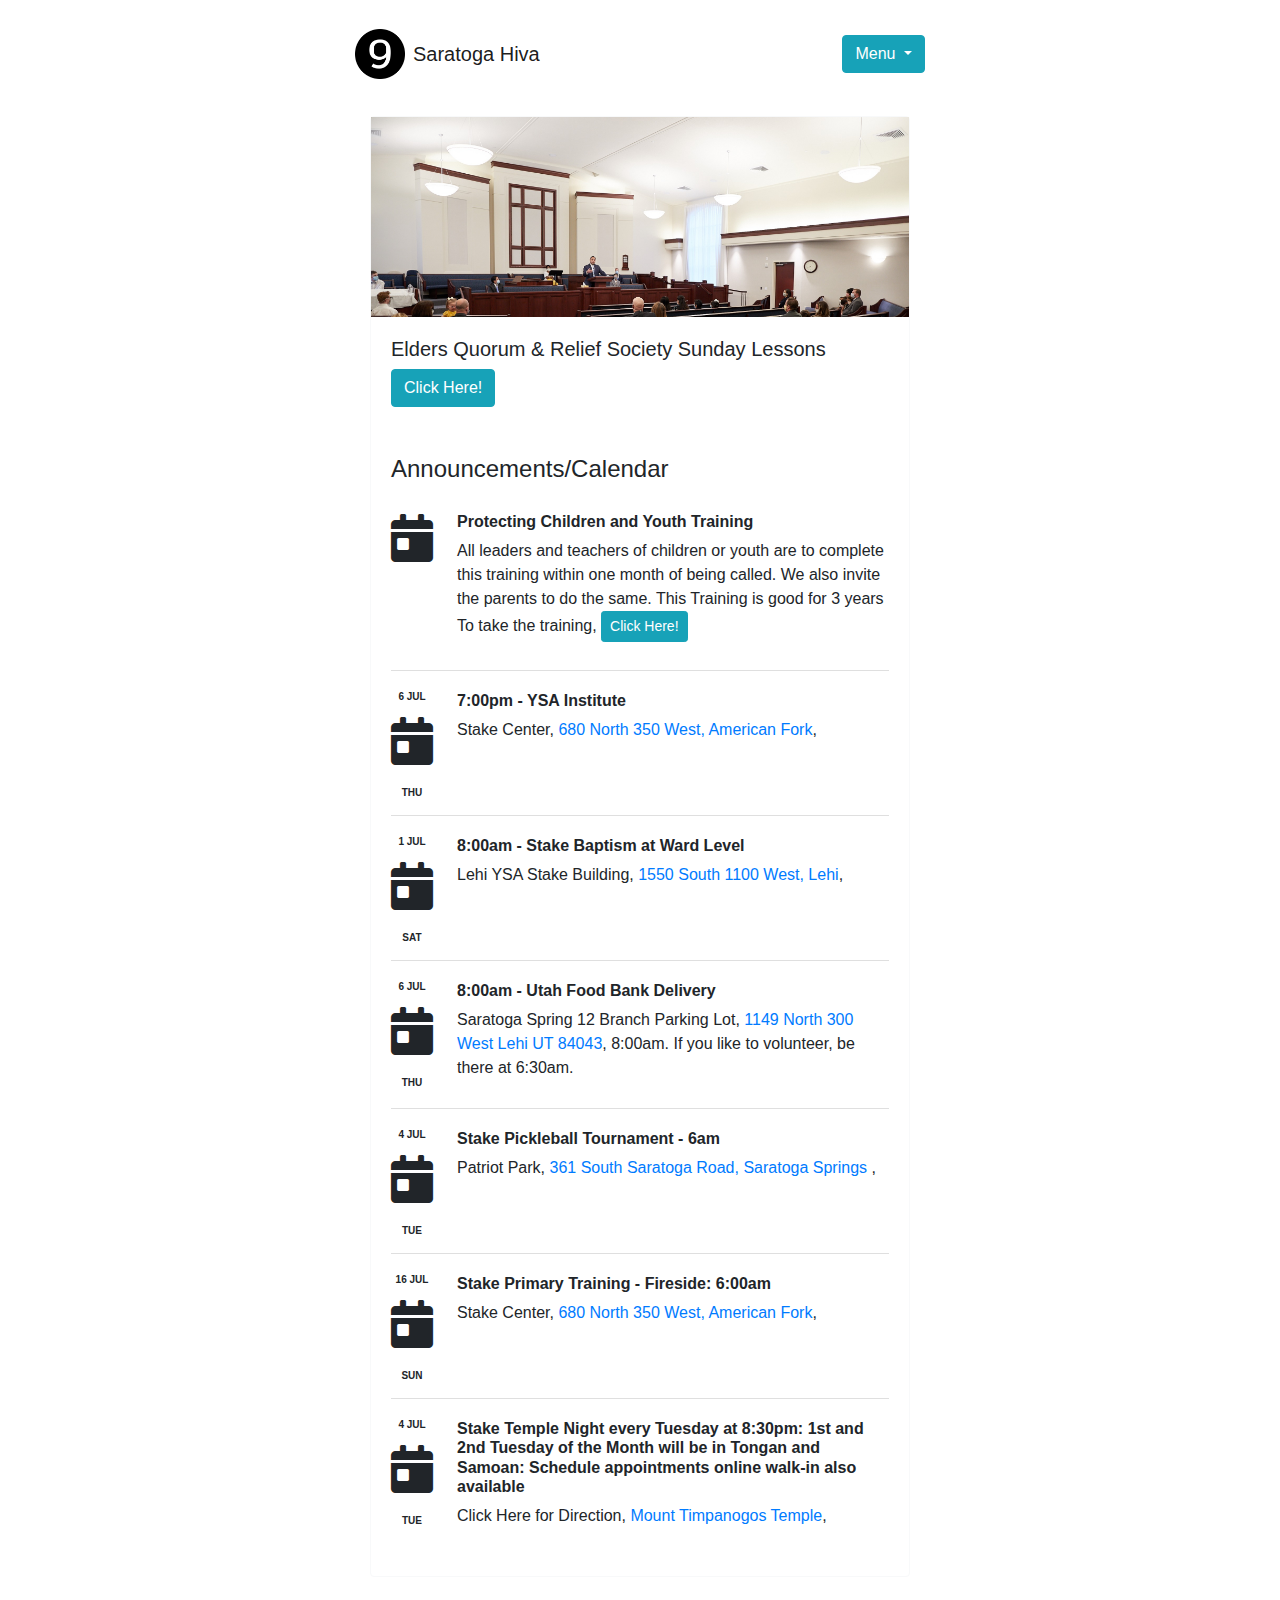
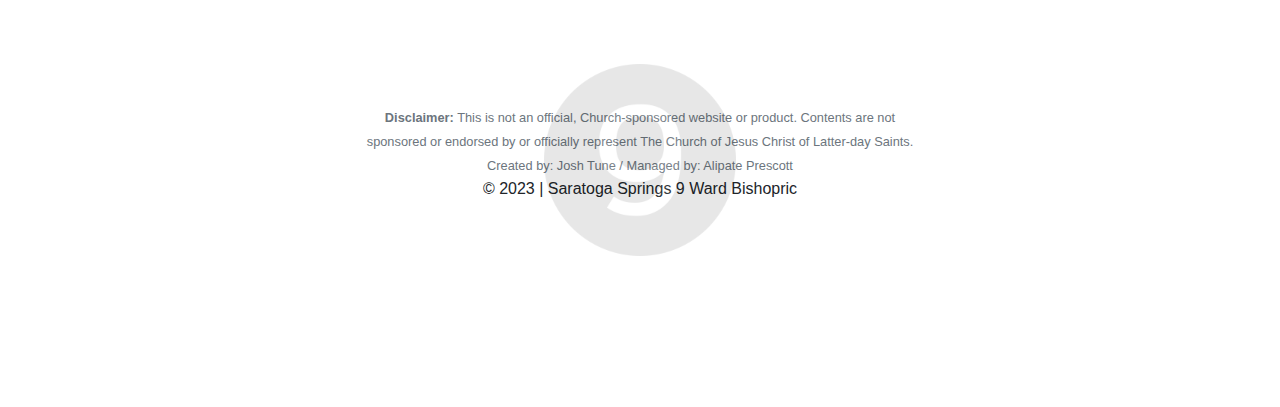
==== commit 977ff245: "auto deployment updates" ====
--- a/announcements/index.html
+++ b/announcements/index.html
@@ -4,33 +4,33 @@
     <base href="/">
     <meta name="viewport" content="width=device-width, initial-scale=1">
     <link rel="icon" type="image/x-icon" href="favicon.ico">
-  <link rel="stylesheet" href="styles.css"><script charset="utf-8" src="default~features-announcements-announcements-module~features-cheat-sheet-cheat-sheet-module~features~36533566.js"></script><script charset="utf-8" src="features-announcements-announcements-module.js"></script><style>.logo[_ngcontent-shl-c47] { height: 50px; width: 50px;}</style><style>.nav-item[_ngcontent-shl-c47] { cursor: pointer; }</style><style>#footer[_ngcontent-shl-c48] {position: relative; min-height: 200px; margin-top: 80px; margin-left: auto;}</style><style>img.footer-logo[_ngcontent-shl-c48] {opacity: 0.09; position: relative; margin: 0 auto -180px 0;}</style><style>.card-img-wrapper[_ngcontent-shl-c109] {
+  <link rel="stylesheet" href="styles.css"><script charset="utf-8" src="default~features-announcements-announcements-module~features-cheat-sheet-cheat-sheet-module~features~ee05dabe.js"></script><script charset="utf-8" src="default~features-announcements-announcements-module~features-cheat-sheet-cheat-sheet-module~features~0cdde832.js"></script><script charset="utf-8" src="features-announcements-announcements-module.js"></script><style>.logo[_ngcontent-mmf-c47] { height: 50px; width: 50px;}</style><style>.nav-item[_ngcontent-mmf-c47] { cursor: pointer; }</style><style>#footer[_ngcontent-mmf-c48] {position: relative; min-height: 200px; margin-top: 80px; margin-left: auto;}</style><style>img.footer-logo[_ngcontent-mmf-c48] {opacity: 0.09; position: relative; margin: 0 auto -180px 0;}</style><style>.card-img-wrapper[_ngcontent-mmf-c112] {
   background: url('sacrament-seating-02.jpg');
   background-size: cover;
   height: 200px;
 }
-/*# sourceMappingURL=[data-uri] */</style><style>.card-img-wrapper[_ngcontent-shl-c108] {
+/*# sourceMappingURL=[data-uri] */</style><style>.card-img-wrapper[_ngcontent-mmf-c111] {
   background: url('sacrament-seating-02.jpg');
   background-size: cover;
   height: 200px;
 }
 
-.card-img-wrapper1[_ngcontent-shl-c108] {
+.card-img-wrapper1[_ngcontent-mmf-c111] {
   background: url('eq-rs-lessons-q1-2023.png');
   background-size: cover;
   height: 610px;
 }
-/*# sourceMappingURL=[data-uri] */</style><script>window['ScullyIO']='generated';</script></head>
+/*# sourceMappingURL=[data-uri] */</style><script>window['ScullyIO']='generated';</script></head>
   <body scully-version="1.1.1">
-    <s9-root ng-version="11.2.14"><router-outlet></router-outlet><s9-main><s9-navigation _nghost-shl-c47=""><nav _ngcontent-shl-c47="" class="navbar navbar-expand-lg navbar-light mt-3"><div _ngcontent-shl-c47="" class="container custom-container"><a _ngcontent-shl-c47="" routerlink="/home" class="navbar-brand d-flex align-items-center" ng-reflect-router-link="/home" href="/home"><img _ngcontent-shl-c47="" src="./assets/logo.png" class="logo"><span _ngcontent-shl-c47="" class="ml-2">Saratoga Hiva</span></a><div _ngcontent-shl-c47="" class="btn-group"><button _ngcontent-shl-c47="" type="button" data-toggle="dropdown" data-target="#navbar-items" aria-controls="navbar-items" aria-expanded="false" id="Toggle navigation" class="btn btn-info dropdown-toggle"> Menu </button><ul _ngcontent-shl-c47="" aria-labelledby="Toggle navigation" class="dropdown-menu dropdown-menu-dark"><li _ngcontent-shl-c47=""><a _ngcontent-shl-c47="" routerlink="home" class="dropdown-item" ng-reflect-router-link="home" href="/home">Home</a></li><li _ngcontent-shl-c47=""><a _ngcontent-shl-c47="" routerlink="announcements" class="dropdown-item" ng-reflect-router-link="announcements" href="/announcements">Announcements/Calendar/Lessons</a></li><li _ngcontent-shl-c47=""><hr _ngcontent-shl-c47="" class="dropdown-divider"></li><!--bindings={
+    <s9-root ng-version="11.2.14"><router-outlet></router-outlet><s9-main><s9-navigation _nghost-mmf-c47=""><nav _ngcontent-mmf-c47="" class="navbar navbar-expand-lg navbar-light mt-3"><div _ngcontent-mmf-c47="" class="container custom-container"><a _ngcontent-mmf-c47="" routerlink="/home" class="navbar-brand d-flex align-items-center" ng-reflect-router-link="/home" href="/home"><img _ngcontent-mmf-c47="" src="./assets/logo.png" class="logo"><span _ngcontent-mmf-c47="" class="ml-2">Saratoga Hiva</span></a><div _ngcontent-mmf-c47="" class="btn-group"><button _ngcontent-mmf-c47="" type="button" data-toggle="dropdown" data-target="#navbar-items" aria-controls="navbar-items" aria-expanded="false" id="Toggle navigation" class="btn btn-info dropdown-toggle"> Menu </button><ul _ngcontent-mmf-c47="" aria-labelledby="Toggle navigation" class="dropdown-menu dropdown-menu-dark"><li _ngcontent-mmf-c47=""><a _ngcontent-mmf-c47="" routerlink="home" class="dropdown-item" ng-reflect-router-link="home" href="/home">Home</a></li><li _ngcontent-mmf-c47=""><a _ngcontent-mmf-c47="" routerlink="announcements" class="dropdown-item" ng-reflect-router-link="announcements" href="/announcements">Announcements/Calendar/Lessons</a></li><li _ngcontent-mmf-c47=""><hr _ngcontent-mmf-c47="" class="dropdown-divider"></li><!--bindings={
   "ng-reflect-ng-for-of": ""
-}--><li _ngcontent-shl-c47="" class="nav-item"><a _ngcontent-shl-c47="" routerlink="/login" class="nav-item nav-link" ng-reflect-router-link="/login" href="/login"><i _ngcontent-shl-c47="" class="fas fa-sign-in-alt"></i> Sign In </a><!--bindings={
+}--><li _ngcontent-mmf-c47="" class="nav-item"><a _ngcontent-mmf-c47="" routerlink="/login" class="nav-item nav-link" ng-reflect-router-link="/login" href="/login"><i _ngcontent-mmf-c47="" class="fas fa-sign-in-alt"></i> Sign In </a><!--bindings={
   "ng-reflect-ng-if": "true"
 }--><!--bindings={
   "ng-reflect-ng-if": "false"
-}--></li></ul></div></div></nav></s9-navigation><div class="custom-container container pt-4 mrg-horizon-auto"><router-outlet></router-outlet><s9-announcements _nghost-shl-c109=""><div _ngcontent-shl-c109="" id="announcements" class="col-12 mb-3"><s9-announcement-list _ngcontent-shl-c109="" _nghost-shl-c108="" ng-reflect-announcements="[object Object],[object Object"><div _ngcontent-shl-c108="" class="card border-light"><div _ngcontent-shl-c108="" class="card-img-wrapper"></div><div _ngcontent-shl-c108="" class="card-body"><section _ngcontent-shl-c108=""><h5 _ngcontent-shl-c108="">Elders Quorum &amp; Relief Society Sunday Lessons</h5><button _ngcontent-shl-c108="" type="button" data-toggle="modal" data-target="#exampleModalLong" class="btn btn-info"> Click Here! </button><div _ngcontent-shl-c108="" id="exampleModalLong" tabindex="-1" role="dialog" aria-labelledby="exampleModalLongTitle" aria-hidden="true" class="modal fade"><div _ngcontent-shl-c108="" role="document" class="modal-dialog"><div _ngcontent-shl-c108="" class="modal-content"><div _ngcontent-shl-c108="" class="modal-header"><h4 _ngcontent-shl-c108="" id="exampleModalLongTitle" class="modal-title"></h4><button _ngcontent-shl-c108="" type="button" data-dismiss="modal" aria-label="Close" class="close"><span _ngcontent-shl-c108="" aria-hidden="true">×</span></button></div><div _ngcontent-shl-c108="" class="modal-body"><div _ngcontent-shl-c108="" class="card border-light"><div _ngcontent-shl-c108="" class="card-img-wrapper1"></div></div></div><div _ngcontent-shl-c108="" class="modal-footer"><button _ngcontent-shl-c108="" type="button" data-dismiss="modal" class="btn btn-secondary"> Close </button></div></div></div></div></section><br _ngcontent-shl-c108=""><br _ngcontent-shl-c108=""><section _ngcontent-shl-c108=""><h1 _ngcontent-shl-c108="" class="h4"><a _ngcontent-shl-c108="" id="user-content-ward-conference-agenda" aria-hidden="false" href="#ward-conference-" class="anchor"></a>Announcements/Calendar </h1><ul _ngcontent-shl-c108="" class="list-group list-group-flush"><li _ngcontent-shl-c108="" class="list-group-item ml-0 pl-0 mr-0 pr-0"><div _ngcontent-shl-c108="" class="d-flex justify-content-start"><div _ngcontent-shl-c108="" class="text-center"><span _ngcontent-shl-c108="" class="text-uppercase font-weight-bold font-size-10"></span><div _ngcontent-shl-c108="" class="fa-3x"><i _ngcontent-shl-c108="" class="fas fa-calendar-day"></i></div><span _ngcontent-shl-c108="" class="text-uppercase font-weight-bold font-size-10"></span></div><div _ngcontent-shl-c108="" class="ml-4 mt-2"><h2 _ngcontent-shl-c108="" class="h6 font-weight-bold"> Protecting Children and Youth Training </h2><p _ngcontent-shl-c108="">All leaders and teachers of children or youth are to complete this training within one month of being called. We also invite the parents to do the same. This Training is good for 3 years To take the training, <a class="btn btn-sm btn-info font-size-14 text-capitalize" href="https://www.churchofjesuschrist.org/callings/church-safety-and-health/protecting-children-and-youth?lang=eng&amp;cid=rdb_v_protectingchildren" target="_blank">Click Here!</a> </p></div></div></li><li _ngcontent-shl-c108="" class="list-group-item ml-0 pl-0 mr-0 pr-0"><div _ngcontent-shl-c108="" class="d-flex justify-content-start"><div _ngcontent-shl-c108="" class="text-center"><span _ngcontent-shl-c108="" class="text-uppercase font-weight-bold font-size-10">22 Jun</span><div _ngcontent-shl-c108="" class="fa-3x"><i _ngcontent-shl-c108="" class="fas fa-calendar-day"></i></div><span _ngcontent-shl-c108="" class="text-uppercase font-weight-bold font-size-10">Thu</span></div><div _ngcontent-shl-c108="" class="ml-4 mt-2"><h2 _ngcontent-shl-c108="" class="h6 font-weight-bold"> 7:00pm - YSA Institute </h2><p _ngcontent-shl-c108="">Stake Center, <a href="https://goo.gl/maps/RvUDX51bqqeHVh8r7" target="_blank">680 North 350 West, American Fork</a>,</p></div></div></li><li _ngcontent-shl-c108="" class="list-group-item ml-0 pl-0 mr-0 pr-0"><div _ngcontent-shl-c108="" class="d-flex justify-content-start"><div _ngcontent-shl-c108="" class="text-center"><span _ngcontent-shl-c108="" class="text-uppercase font-weight-bold font-size-10">3 Jun</span><div _ngcontent-shl-c108="" class="fa-3x"><i _ngcontent-shl-c108="" class="fas fa-calendar-day"></i></div><span _ngcontent-shl-c108="" class="text-uppercase font-weight-bold font-size-10">Sat</span></div><div _ngcontent-shl-c108="" class="ml-4 mt-2"><h2 _ngcontent-shl-c108="" class="h6 font-weight-bold"> 8:00am - Stake Baptism at Ward Level </h2><p _ngcontent-shl-c108="">Lehi YSA Stake Building, <a href="https://goo.gl/maps/42tAnxMzUrME5yeY9" target="_blank">1550 South  1100 West, Lehi</a>, </p></div></div></li><li _ngcontent-shl-c108="" class="list-group-item ml-0 pl-0 mr-0 pr-0"><div _ngcontent-shl-c108="" class="d-flex justify-content-start"><div _ngcontent-shl-c108="" class="text-center"><span _ngcontent-shl-c108="" class="text-uppercase font-weight-bold font-size-10">22 Jun</span><div _ngcontent-shl-c108="" class="fa-3x"><i _ngcontent-shl-c108="" class="fas fa-calendar-day"></i></div><span _ngcontent-shl-c108="" class="text-uppercase font-weight-bold font-size-10">Thu</span></div><div _ngcontent-shl-c108="" class="ml-4 mt-2"><h2 _ngcontent-shl-c108="" class="h6 font-weight-bold"> 8:00am - Utah Food Bank Delivery </h2><p _ngcontent-shl-c108="">Saratoga Spring 12 Branch Parking Lot, <a href="https://goo.gl/maps/GCA2rMwdfKwQbxZu5" target="_blank">1149 North 300 West Lehi UT 84043</a>, 8:00am. If you like to volunteer, be there at 6:30am.</p></div></div></li><li _ngcontent-shl-c108="" class="list-group-item ml-0 pl-0 mr-0 pr-0"><div _ngcontent-shl-c108="" class="d-flex justify-content-start"><div _ngcontent-shl-c108="" class="text-center"><span _ngcontent-shl-c108="" class="text-uppercase font-weight-bold font-size-10">25 Jun</span><div _ngcontent-shl-c108="" class="fa-3x"><i _ngcontent-shl-c108="" class="fas fa-calendar-day"></i></div><span _ngcontent-shl-c108="" class="text-uppercase font-weight-bold font-size-10">Sun</span></div><div _ngcontent-shl-c108="" class="ml-4 mt-2"><h2 _ngcontent-shl-c108="" class="h6 font-weight-bold"> Stake Youth Trek - Fireside: 6:30pm </h2><p _ngcontent-shl-c108="">Stake Center, <a href="https://goo.gl/maps/RvUDX51bqqeHVh8r7" target="_blank">680 North 350 West, American Fork</a>,</p></div></div></li><li _ngcontent-shl-c108="" class="list-group-item ml-0 pl-0 mr-0 pr-0"><div _ngcontent-shl-c108="" class="d-flex justify-content-start"><div _ngcontent-shl-c108="" class="text-center"><span _ngcontent-shl-c108="" class="text-uppercase font-weight-bold font-size-10">16 Jul</span><div _ngcontent-shl-c108="" class="fa-3x"><i _ngcontent-shl-c108="" class="fas fa-calendar-day"></i></div><span _ngcontent-shl-c108="" class="text-uppercase font-weight-bold font-size-10">Sun</span></div><div _ngcontent-shl-c108="" class="ml-4 mt-2"><h2 _ngcontent-shl-c108="" class="h6 font-weight-bold"> Stake Primary Training - Fireside: 6:00am </h2><p _ngcontent-shl-c108="">Stake Center, <a href="https://goo.gl/maps/RvUDX51bqqeHVh8r7" target="_blank">680 North 350 West, American Fork</a>,</p></div></div></li><li _ngcontent-shl-c108="" class="list-group-item ml-0 pl-0 mr-0 pr-0"><div _ngcontent-shl-c108="" class="d-flex justify-content-start"><div _ngcontent-shl-c108="" class="text-center"><span _ngcontent-shl-c108="" class="text-uppercase font-weight-bold font-size-10">4 Jul</span><div _ngcontent-shl-c108="" class="fa-3x"><i _ngcontent-shl-c108="" class="fas fa-calendar-day"></i></div><span _ngcontent-shl-c108="" class="text-uppercase font-weight-bold font-size-10">Tue</span></div><div _ngcontent-shl-c108="" class="ml-4 mt-2"><h2 _ngcontent-shl-c108="" class="h6 font-weight-bold"> Stake Temple Night every Tuesday at 8:30pm: 1st and 2nd Tuesday of the Month will be in Tongan and Samoan: Schedule appointments online walkin also available </h2><p _ngcontent-shl-c108="">Click Here for Direction, <a href="https://goo.gl/maps/nM3xqwEthviETCE8A" target="_blank">Mount Timpanogos Temple</a>,</p></div></div></li><!--bindings={
+}--></li></ul></div></div></nav></s9-navigation><div class="custom-container container pt-4 mrg-horizon-auto"><router-outlet></router-outlet><s9-announcements _nghost-mmf-c112=""><div _ngcontent-mmf-c112="" id="announcements" class="col-12 mb-3"><s9-announcement-list _ngcontent-mmf-c112="" _nghost-mmf-c111="" ng-reflect-announcements="[object Object],[object Object"><div _ngcontent-mmf-c111="" class="card border-light"><div _ngcontent-mmf-c111="" class="card-img-wrapper"></div><div _ngcontent-mmf-c111="" class="card-body"><section _ngcontent-mmf-c111=""><h5 _ngcontent-mmf-c111="">Elders Quorum &amp; Relief Society Sunday Lessons</h5><button _ngcontent-mmf-c111="" type="button" data-toggle="modal" data-target="#exampleModalLong" class="btn btn-info"> Click Here! </button><div _ngcontent-mmf-c111="" id="exampleModalLong" tabindex="-1" role="dialog" aria-labelledby="exampleModalLongTitle" aria-hidden="true" class="modal fade"><div _ngcontent-mmf-c111="" role="document" class="modal-dialog"><div _ngcontent-mmf-c111="" class="modal-content"><div _ngcontent-mmf-c111="" class="modal-header"><h4 _ngcontent-mmf-c111="" id="exampleModalLongTitle" class="modal-title"></h4><button _ngcontent-mmf-c111="" type="button" data-dismiss="modal" aria-label="Close" class="close"><span _ngcontent-mmf-c111="" aria-hidden="true">×</span></button></div><div _ngcontent-mmf-c111="" class="modal-body"><div _ngcontent-mmf-c111="" class="card border-light"><div _ngcontent-mmf-c111="" class="card-img-wrapper1"></div></div></div><div _ngcontent-mmf-c111="" class="modal-footer"><button _ngcontent-mmf-c111="" type="button" data-dismiss="modal" class="btn btn-secondary"> Close </button></div></div></div></div></section><br _ngcontent-mmf-c111=""><br _ngcontent-mmf-c111=""><section _ngcontent-mmf-c111=""><h1 _ngcontent-mmf-c111="" class="h4"><a _ngcontent-mmf-c111="" id="user-content-ward-conference-agenda" aria-hidden="false" href="#ward-conference-" class="anchor"></a>Announcements/Calendar </h1><ul _ngcontent-mmf-c111="" class="list-group list-group-flush"><li _ngcontent-mmf-c111="" class="list-group-item ml-0 pl-0 mr-0 pr-0"><div _ngcontent-mmf-c111="" class="d-flex justify-content-start"><div _ngcontent-mmf-c111="" class="text-center"><span _ngcontent-mmf-c111="" class="text-uppercase font-weight-bold font-size-10"></span><div _ngcontent-mmf-c111="" class="fa-3x"><i _ngcontent-mmf-c111="" class="fas fa-calendar-day"></i></div><span _ngcontent-mmf-c111="" class="text-uppercase font-weight-bold font-size-10"></span></div><div _ngcontent-mmf-c111="" class="ml-4 mt-2"><h2 _ngcontent-mmf-c111="" class="h6 font-weight-bold"> Protecting Children and Youth Training </h2><p _ngcontent-mmf-c111="">All leaders and teachers of children or youth are to complete this training within one month of being called. We also invite the parents to do the same. This Training is good for 3 years To take the training, <a class="btn btn-sm btn-info font-size-14 text-capitalize" href="https://www.churchofjesuschrist.org/callings/church-safety-and-health/protecting-children-and-youth?lang=eng&amp;cid=rdb_v_protectingchildren" target="_blank">Click Here!</a> </p></div></div></li><li _ngcontent-mmf-c111="" class="list-group-item ml-0 pl-0 mr-0 pr-0"><div _ngcontent-mmf-c111="" class="d-flex justify-content-start"><div _ngcontent-mmf-c111="" class="text-center"><span _ngcontent-mmf-c111="" class="text-uppercase font-weight-bold font-size-10">6 Jul</span><div _ngcontent-mmf-c111="" class="fa-3x"><i _ngcontent-mmf-c111="" class="fas fa-calendar-day"></i></div><span _ngcontent-mmf-c111="" class="text-uppercase font-weight-bold font-size-10">Thu</span></div><div _ngcontent-mmf-c111="" class="ml-4 mt-2"><h2 _ngcontent-mmf-c111="" class="h6 font-weight-bold"> 7:00pm - YSA Institute </h2><p _ngcontent-mmf-c111="">Stake Center, <a href="https://goo.gl/maps/RvUDX51bqqeHVh8r7" target="_blank">680 North 350 West, American Fork</a>,</p></div></div></li><li _ngcontent-mmf-c111="" class="list-group-item ml-0 pl-0 mr-0 pr-0"><div _ngcontent-mmf-c111="" class="d-flex justify-content-start"><div _ngcontent-mmf-c111="" class="text-center"><span _ngcontent-mmf-c111="" class="text-uppercase font-weight-bold font-size-10">1 Jul</span><div _ngcontent-mmf-c111="" class="fa-3x"><i _ngcontent-mmf-c111="" class="fas fa-calendar-day"></i></div><span _ngcontent-mmf-c111="" class="text-uppercase font-weight-bold font-size-10">Sat</span></div><div _ngcontent-mmf-c111="" class="ml-4 mt-2"><h2 _ngcontent-mmf-c111="" class="h6 font-weight-bold"> 8:00am - Stake Baptism at Ward Level </h2><p _ngcontent-mmf-c111="">Lehi YSA Stake Building, <a href="https://goo.gl/maps/42tAnxMzUrME5yeY9" target="_blank">1550 South  1100 West, Lehi</a>, </p></div></div></li><li _ngcontent-mmf-c111="" class="list-group-item ml-0 pl-0 mr-0 pr-0"><div _ngcontent-mmf-c111="" class="d-flex justify-content-start"><div _ngcontent-mmf-c111="" class="text-center"><span _ngcontent-mmf-c111="" class="text-uppercase font-weight-bold font-size-10">6 Jul</span><div _ngcontent-mmf-c111="" class="fa-3x"><i _ngcontent-mmf-c111="" class="fas fa-calendar-day"></i></div><span _ngcontent-mmf-c111="" class="text-uppercase font-weight-bold font-size-10">Thu</span></div><div _ngcontent-mmf-c111="" class="ml-4 mt-2"><h2 _ngcontent-mmf-c111="" class="h6 font-weight-bold"> 8:00am - Utah Food Bank Delivery </h2><p _ngcontent-mmf-c111="">Saratoga Spring 12 Branch Parking Lot, <a href="https://goo.gl/maps/GCA2rMwdfKwQbxZu5" target="_blank">1149 North 300 West Lehi UT 84043</a>, 8:00am. If you like to volunteer, be there at 6:30am.</p></div></div></li><li _ngcontent-mmf-c111="" class="list-group-item ml-0 pl-0 mr-0 pr-0"><div _ngcontent-mmf-c111="" class="d-flex justify-content-start"><div _ngcontent-mmf-c111="" class="text-center"><span _ngcontent-mmf-c111="" class="text-uppercase font-weight-bold font-size-10">4 Jul</span><div _ngcontent-mmf-c111="" class="fa-3x"><i _ngcontent-mmf-c111="" class="fas fa-calendar-day"></i></div><span _ngcontent-mmf-c111="" class="text-uppercase font-weight-bold font-size-10">Tue</span></div><div _ngcontent-mmf-c111="" class="ml-4 mt-2"><h2 _ngcontent-mmf-c111="" class="h6 font-weight-bold"> Stake Pickleball Tournament - 6am </h2><p _ngcontent-mmf-c111="">Patriot Park, <a href="https://goo.gl/maps/J6H1DnaRDvy3EAue9" target="_blank">361 South Saratoga Road, Saratoga Springs </a>,</p></div></div></li><li _ngcontent-mmf-c111="" class="list-group-item ml-0 pl-0 mr-0 pr-0"><div _ngcontent-mmf-c111="" class="d-flex justify-content-start"><div _ngcontent-mmf-c111="" class="text-center"><span _ngcontent-mmf-c111="" class="text-uppercase font-weight-bold font-size-10">16 Jul</span><div _ngcontent-mmf-c111="" class="fa-3x"><i _ngcontent-mmf-c111="" class="fas fa-calendar-day"></i></div><span _ngcontent-mmf-c111="" class="text-uppercase font-weight-bold font-size-10">Sun</span></div><div _ngcontent-mmf-c111="" class="ml-4 mt-2"><h2 _ngcontent-mmf-c111="" class="h6 font-weight-bold"> Stake Primary Training - Fireside: 6:00am </h2><p _ngcontent-mmf-c111="">Stake Center, <a href="https://goo.gl/maps/RvUDX51bqqeHVh8r7" target="_blank">680 North 350 West, American Fork</a>,</p></div></div></li><li _ngcontent-mmf-c111="" class="list-group-item ml-0 pl-0 mr-0 pr-0"><div _ngcontent-mmf-c111="" class="d-flex justify-content-start"><div _ngcontent-mmf-c111="" class="text-center"><span _ngcontent-mmf-c111="" class="text-uppercase font-weight-bold font-size-10">4 Jul</span><div _ngcontent-mmf-c111="" class="fa-3x"><i _ngcontent-mmf-c111="" class="fas fa-calendar-day"></i></div><span _ngcontent-mmf-c111="" class="text-uppercase font-weight-bold font-size-10">Tue</span></div><div _ngcontent-mmf-c111="" class="ml-4 mt-2"><h2 _ngcontent-mmf-c111="" class="h6 font-weight-bold"> Stake Temple Night every Tuesday at 8:30pm: 1st and 2nd Tuesday of the Month will be in Tongan and Samoan: Schedule appointments online walk-in also available </h2><p _ngcontent-mmf-c111="">Click Here for Direction, <a href="https://goo.gl/maps/nM3xqwEthviETCE8A" target="_blank">Mount Timpanogos Temple</a>,</p></div></div></li><!--bindings={
   "ng-reflect-ng-for-of": "[object Object],[object Object"
-}--></ul></section></div></div></s9-announcement-list></div></s9-announcements><!--container--></div><s9-footer _nghost-shl-c48=""><div _ngcontent-shl-c48="" id="footer" class="container custom-container mrg-btm-150 text-center"><img _ngcontent-shl-c48="" src="./assets/logo.png" class="footer-logo"><span _ngcontent-shl-c48="" style="vertical-align: middle; display: inline-block;"><br _ngcontent-shl-c48=""><small _ngcontent-shl-c48="" _ngcontent-gql-c26="" class="text-muted"><b _ngcontent-shl-c48="">Disclaimer:</b> This is not an official, Church-sponsored website or product. Contents are not sponsored or endorsed by or officially represent The Church of Jesus Christ of Latter-day Saints.</small></span><br _ngcontent-shl-c48=""><small _ngcontent-shl-c48="" _ngcontent-gql-c26="" class="text-muted">Created by: Josh Tune / Managed by: Alipate Prescott</small><br _ngcontent-shl-c48=""> © 2023 | Saratoga Springs 9 Ward Bishopric </div></s9-footer></s9-main><!--container--></s9-root>
+}--></ul></section></div></div></s9-announcement-list></div></s9-announcements><!--container--></div><s9-footer _nghost-mmf-c48=""><div _ngcontent-mmf-c48="" id="footer" class="container custom-container mrg-btm-150 text-center"><img _ngcontent-mmf-c48="" src="./assets/logo.png" class="footer-logo"><span _ngcontent-mmf-c48="" style="vertical-align: middle; display: inline-block;"><br _ngcontent-mmf-c48=""><small _ngcontent-mmf-c48="" _ngcontent-gql-c26="" class="text-muted"><b _ngcontent-mmf-c48="">Disclaimer:</b> This is not an official, Church-sponsored website or product. Contents are not sponsored or endorsed by or officially represent The Church of Jesus Christ of Latter-day Saints.</small></span><br _ngcontent-mmf-c48=""><small _ngcontent-mmf-c48="" _ngcontent-gql-c26="" class="text-muted">Created by: Josh Tune / Managed by: Alipate Prescott</small><br _ngcontent-mmf-c48=""> © 2023 | Saratoga Springs 9 Ward Bishopric </div></s9-footer></s9-main><!--container--></s9-root>
   <script id="ScullyIO-transfer-state"></script><script src="runtime.js" defer=""></script><script src="polyfills.js" defer=""></script><script src="scripts.js" defer=""></script><script src="vendor.js" defer=""></script><script src="main.js" defer=""></script>
 
 </body></html>